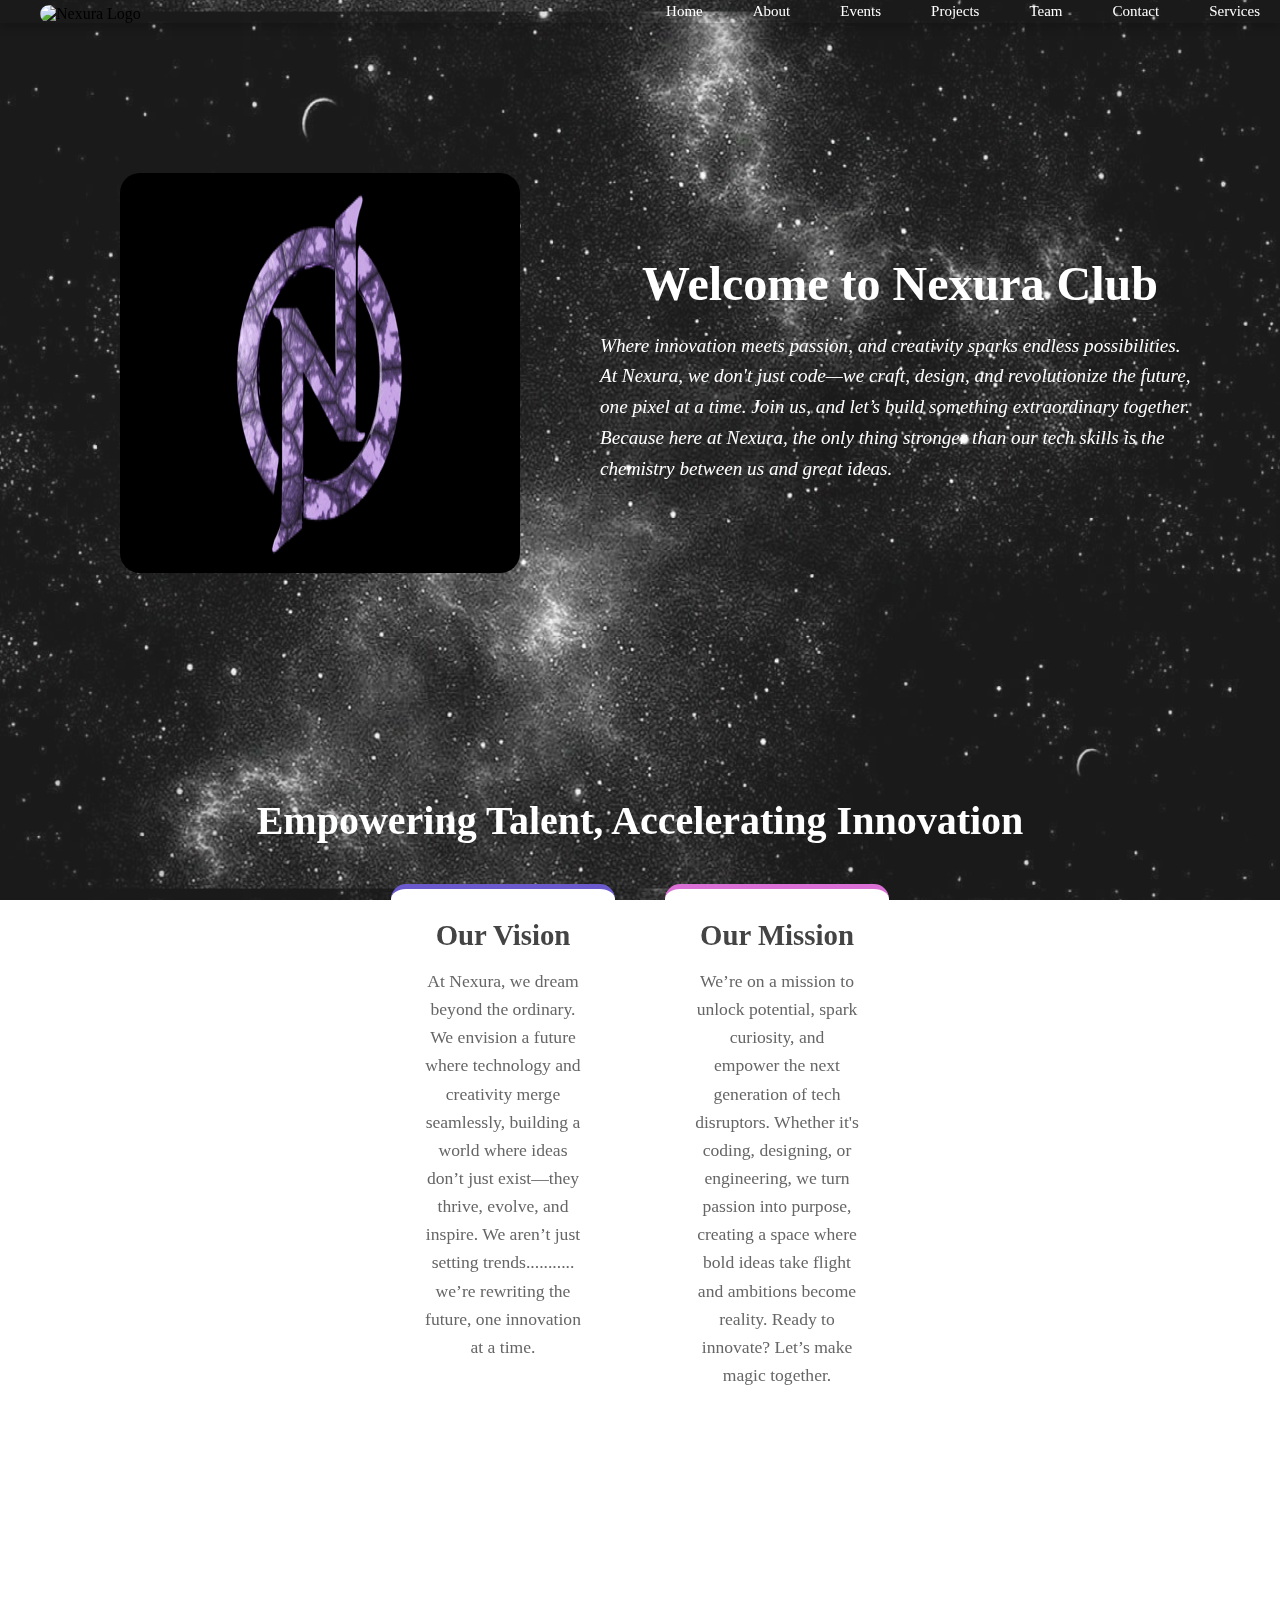
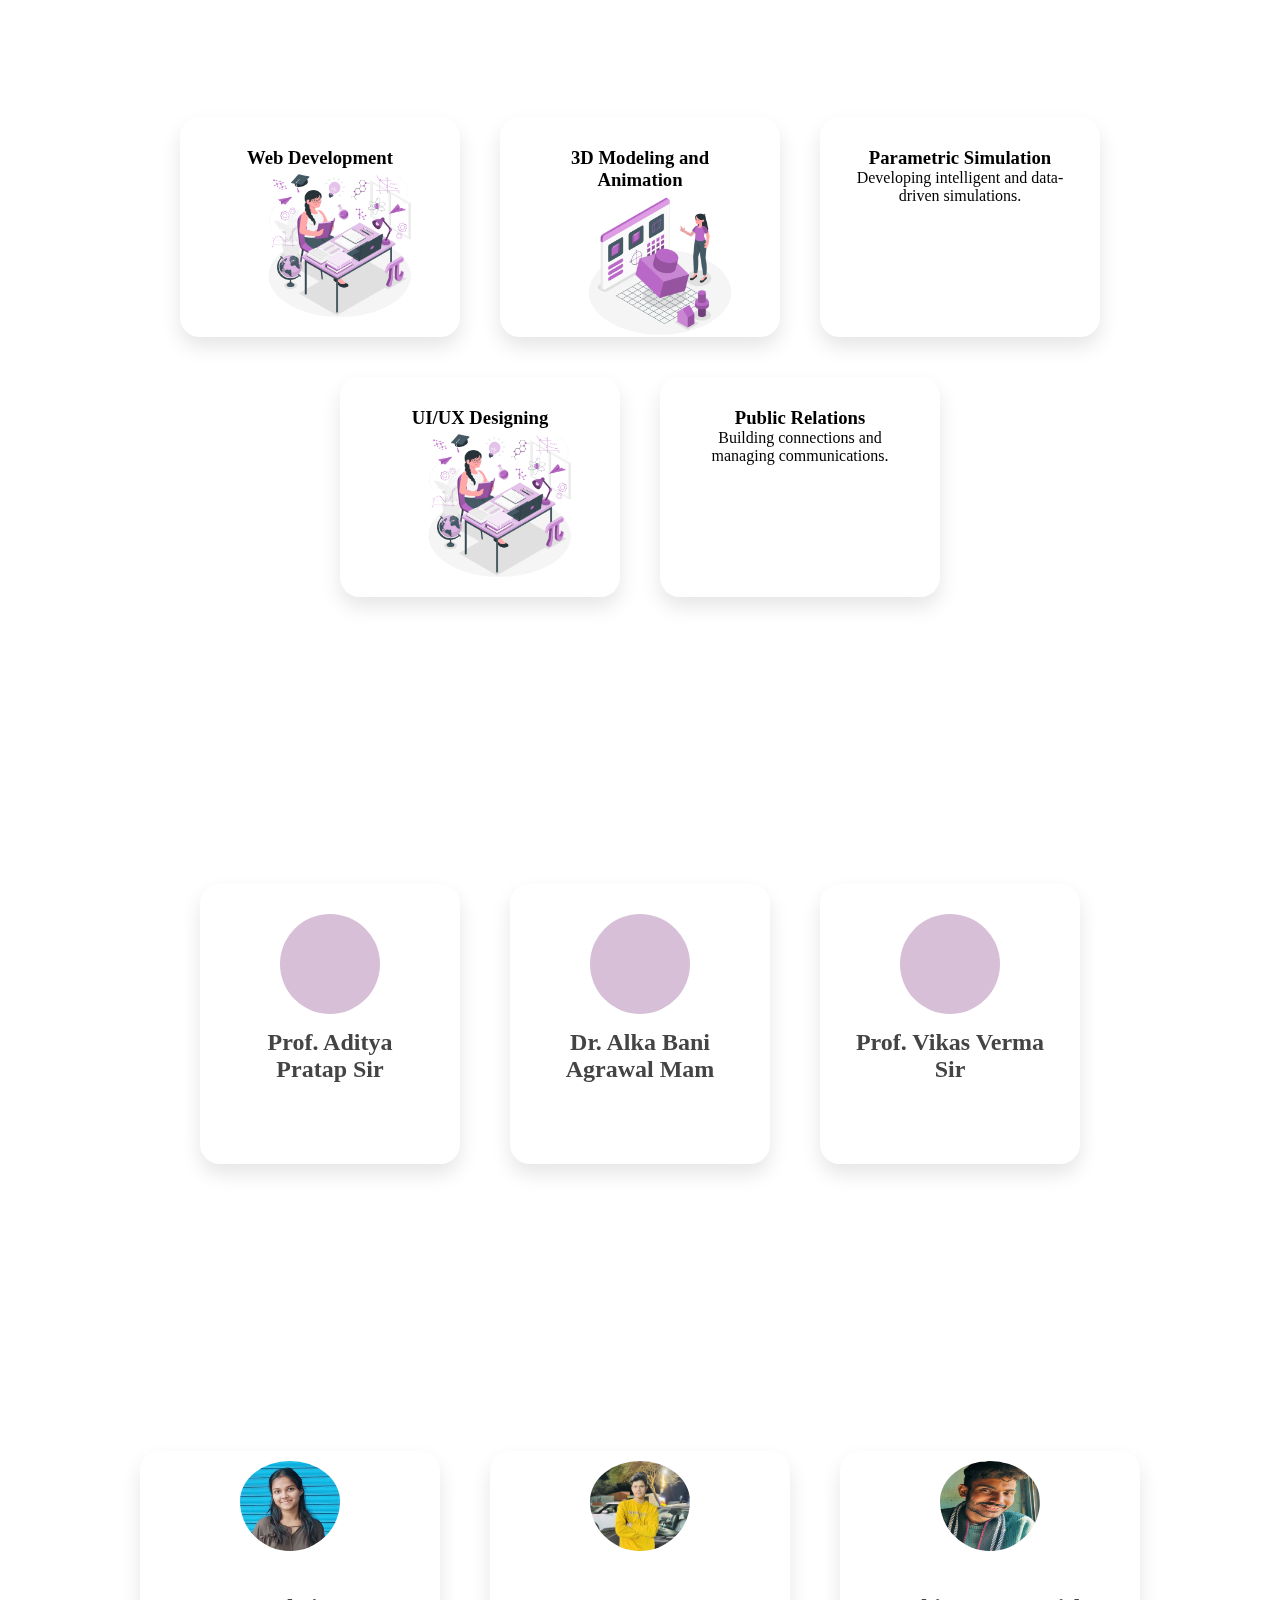
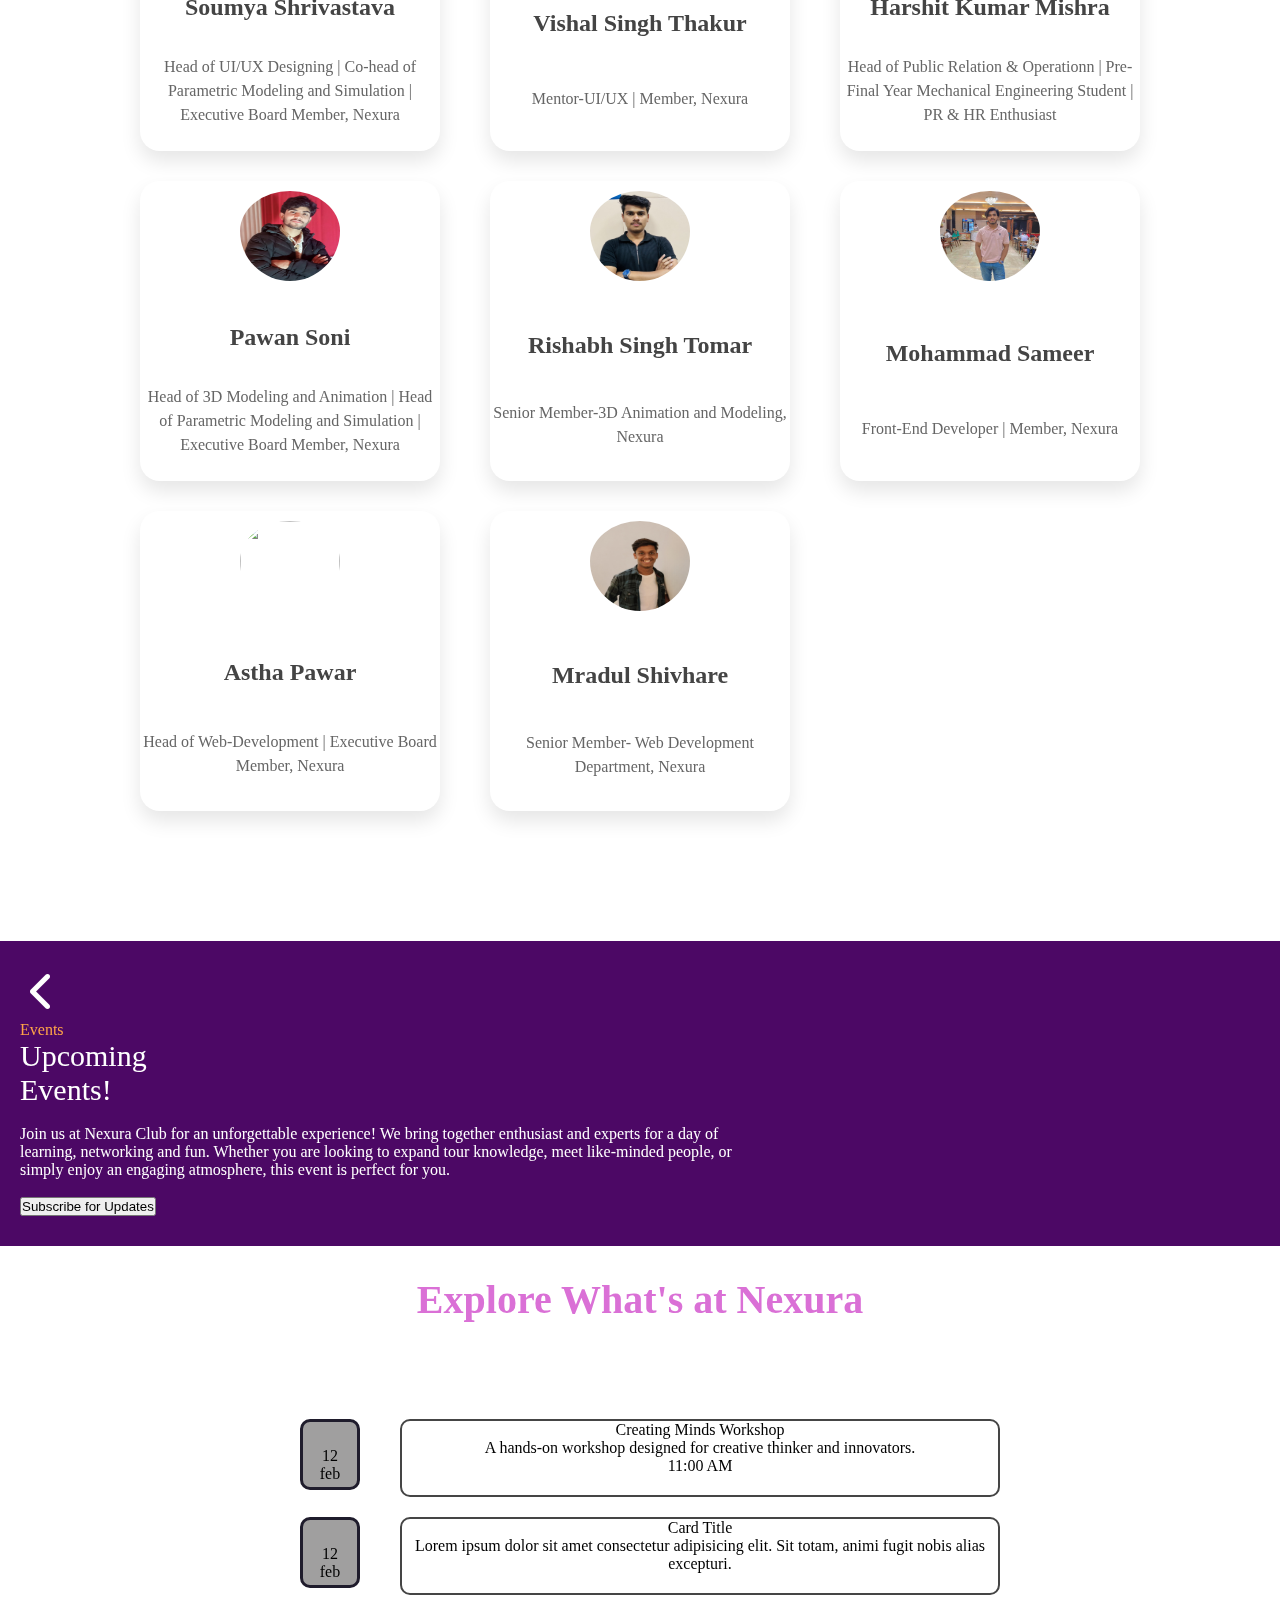
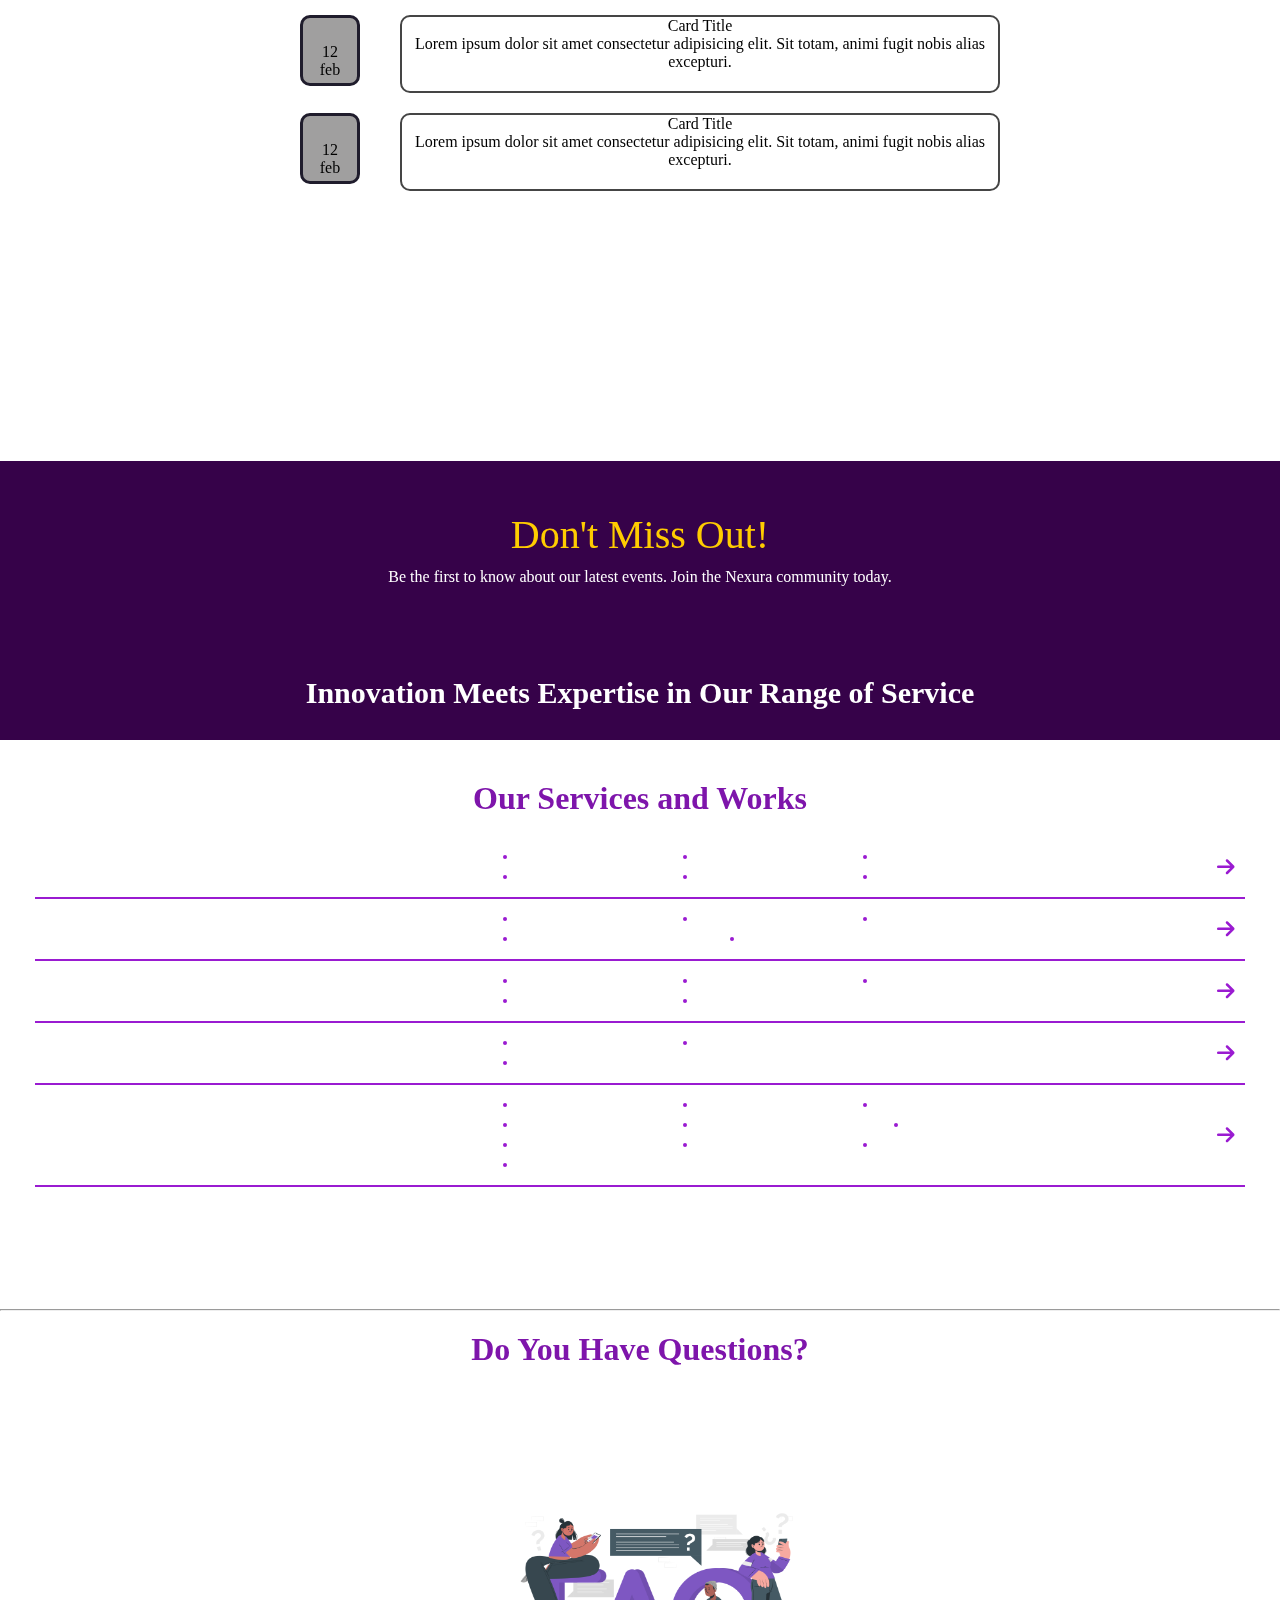
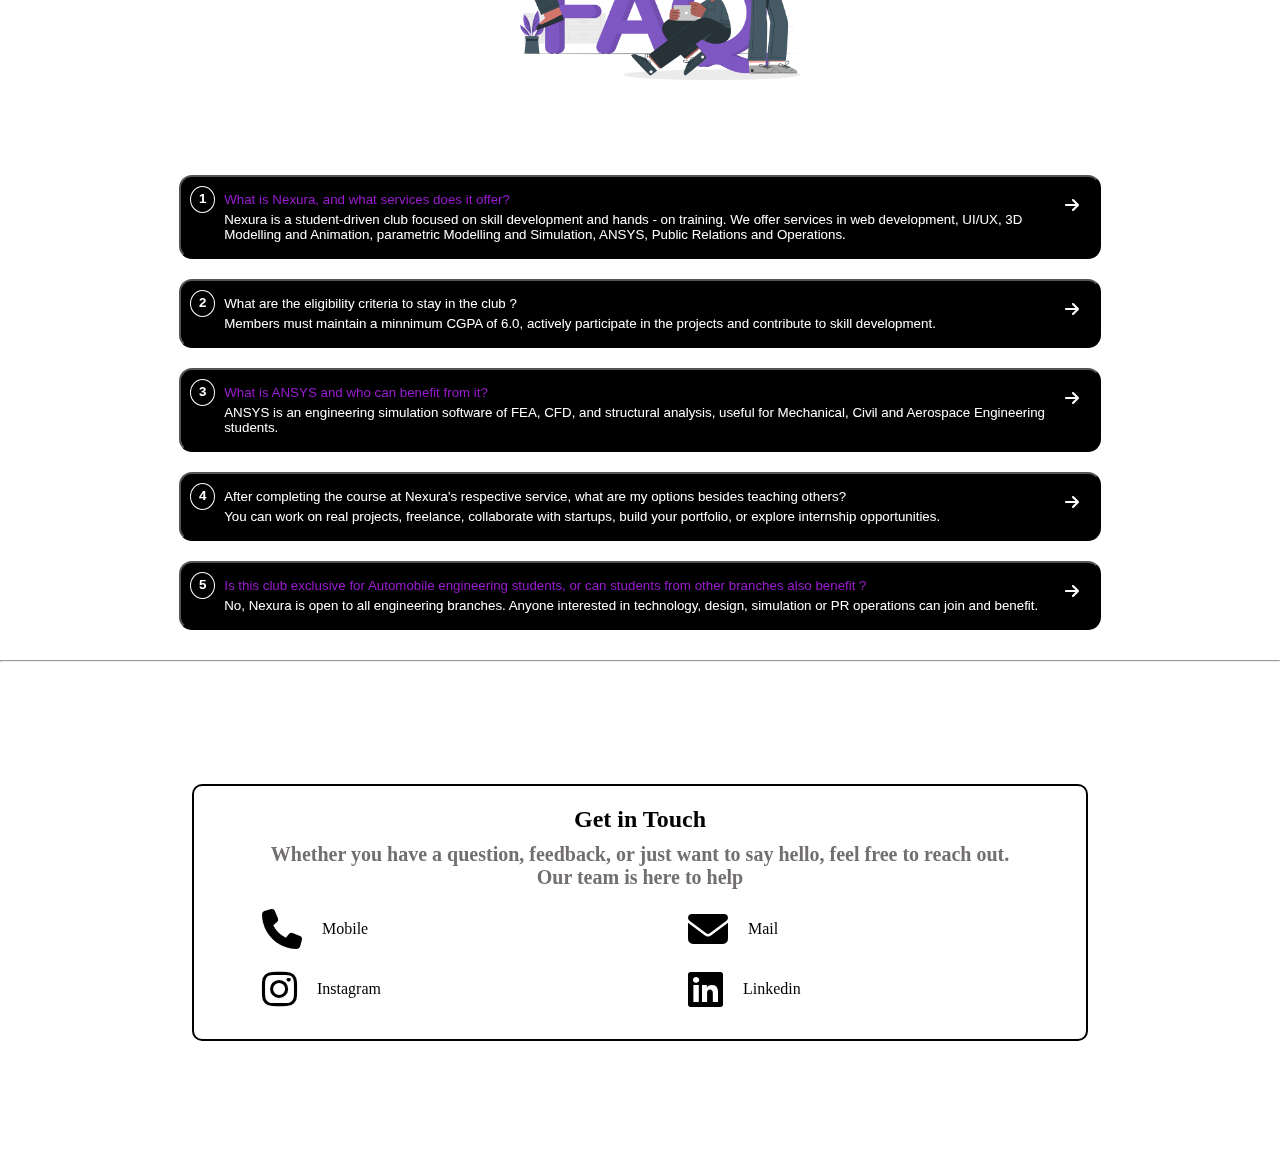
==== index.html @ dec080f7 "upload" ====
<!DOCTYPE html>
<html lang="en">
<head>
    <meta charset="UTF-8">
    <meta name="viewport" content="width=device-width, initial-scale=1.0">
    <title>Nexura</title>
    <link rel="stylesheet" href="style.css">
    <link rel="stylesheet" href="https://cdnjs.cloudflare.com/ajax/libs/font-awesome/6.7.2/css/all.min.css" integrity="sha512-Evv84Mr4kqVGRNSgIGL/F/aIDqQb7xQ2vcrdIwxfjThSH8CSR7PBEakCr51Ck+w+/U6swU2Im1vVX0SVk9ABhg==" crossorigin="anonymous" referrerpolicy="no-referrer" />
</head>
<body   class="body">
    <div class="fixedBG"  style="background-image: url(./assets/png/BG.png); z-index: -5; margin: 0; padding: 0;position: fixed; min-width: 100vw;min-height: 100vh; background-size: contain ; background-position: center ;"  >
        <div class="transperent" style="z-index: -1; background-color: #fff; opacity: 0; width: 100vw;height: 100vh; position:fixed; top: 0; "></div>
    </div>
    <!-- Navigation Bar -->
    <nav class="NavigationBar">
        <div class="navLogo">
            <img src="./assets/png/LOGO NEXURA.png" alt="Nexura Logo">
        </div>
        <div class="navKiLinks">
            <a href="index.html" class="navContent">Home</a>
            <a href="about.html" class="navContent">About</a>
            <a href="#events" class="navContent">Events</a>
            <a href="#projects" class="navContent">Projects</a>
            <a href="team.html" class="navContent">Team</a>
            <a href="#contact" class="navContent">Contact</a>
            <a href="#services" class="navContent">Services</a>
        </div>
    </nav>

    <section class="main">
        <div class="MainkaLogo">
            <img src="./assets/gif/uiux.gif">
        </div>
        <div class="main-text">
            <h1>Welcome to Nexura Club</h1>
            <p>
                Where innovation meets passion, and creativity sparks endless possibilities.  
                At Nexura, we don't just code—we craft, design, and revolutionize the future,  
                one pixel at a time. Join us, and let’s build something extraordinary together.  
                Because here at Nexura, the only thing stronger than our tech skills  
                is the chemistry between us and great ideas.                                       
            </p>
        </div>
    </section>
    <section class="empower">
        <h2>Empowering Talent, Accelerating Innovation</h2>
        
        <div class="empowerKiCheejen">
            <!-- Our Vision Card -->
            <div class="empoweredcard vision">
                <h3>Our Vision</h3>
                <p>
                    At Nexura, we dream beyond the ordinary. We envision a future  
                    where technology and creativity merge seamlessly, building a  
                    world where ideas don’t just exist—they thrive, evolve, and  
                    inspire. We aren’t just setting trends........... we’re rewriting the  
                    future, one innovation at a time. 
                </p>
            </div>
    
            <!-- Our Mission Card -->
            <div class="empoweredcard mission">
                <h3>Our Mission</h3>
                <p>
                    We’re on a mission to unlock potential, spark curiosity, and  
                    empower the next generation of tech disruptors. Whether it's  
                    coding, designing, or engineering, we turn passion into purpose,  
                    creating a space where bold ideas take flight and ambitions  
                    become reality. Ready to innovate? Let’s make magic together. 
                </p>
            </div>
        </div>
    </section>

    <section class="domainSec">
       <div class="domain-heading">Our Domains</div>
    
        <div class="domain">
            <!-- Top Row -->
            <div class="domain-top">
                <div class="Departments">
                    <h3>Web Development</h3>
                    <img src="./assets/png/web amico.png" class="amico">
                </div>
                <div class="Departments">
                    <h3>3D Modeling and Animation</h3>
                    <img src="./assets/png/3D amico.png" class="amico">
                </div>
                <div class="Departments">
                    <h3>Parametric Simulation</h3>
                    <p>Developing intelligent and data-driven simulations.</p>
                </div>
            </div>
    
            <!-- Bottom Row (Centered Cards) -->
            <div class="domain-bottom">
                <div class="Departments">
                    <h3>UI/UX Designing</h3>
                    <img src="./assets/png/web amico.png" class="amico">
                </div>
                <div class="Departments">
                    <h3>Public Relations</h3>
                    <p>Building connections and managing communications.</p>
                </div>
            </div>
        </div>
    </section>
    
    
    <section class="faculties">
        <h2>Faculty Coordinators</h2>
        
        <div class="faculty">
            <!-- Coordinator 1 -->
            <div class="facultyWaleBoxes">
                <div class="faculty-image"></div>
                <h3>Prof. Aditya Pratap Sir</h3>
                <p></p>
            </div>
    
            <!-- Coordinator 2 -->
            <div class="facultyWaleBoxes">
                <div class="faculty-image"></div>
                <h3>Dr. Alka Bani Agrawal Mam</h3>
                <p></p>
            </div>
    
            <!-- Coordinator 3 -->
            <div class="facultyWaleBoxes">
                <div class="faculty-image"></div>
                <h3>Prof. Vikas Verma Sir</h3>
                <p></p>
            </div>
        </div>
    </section>
    <section class="founding-members">
        <div class="member-heading"><h2>Founding Members</h2></div>
    <div class="members">
        <div class="top-members">
        <!-- member 1 -->
        <div class="memberBox">
            <div class="member-image">
                <img src="./assets/jpg/Soumya Ma'am.jpg">
            </div>
            <h3>Soumya Shrivastava</h3>
            <p>Head of UI/UX Designing | Co-head of Parametric Modeling and Simulation | Executive Board Member, Nexura </p>
        </div>

        <!-- member 2 -->
        <div class="memberBox">
            <div class="member-image">
                <img src="./assets/jpg/Pawan Sir.jpg">
            </div>
            <h3>Pawan Soni</h3>
            <p>Head of 3D Modeling and Animation | Head of Parametric Modeling and Simulation | Executive Board Member, Nexura</p>
        </div>

        <!-- member 3 -->
        <div class="memberBox">
            <div class="member-image">
                <img src="./assets/jpg/Astha Ma'am.jpg">
            </div>
            <h3>Astha Pawar</h3>
            <p>Head of Web-Development | Executive Board Member, Nexura</p>
        </div>
        </div>
        <div class="mid-members">
        <!-- member 4 -->
        <div class="memberBox">
            <div class="member-image">
                <img src="./assets/jpg/Vishal.jpg">
            </div>
            <h3>Vishal Singh Thakur</h3>
            <p>Mentor-UI/UX | Member, Nexura</p>
        </div>
        <!-- member 5 -->
        <div class="memberBox">
            <div class="member-image">
                <img src="./assets/png/Rishabh.png">
            </div>
            <h3>Rishabh Singh Tomar</h3>
            <p>Senior Member-3D Animation and Modeling, Nexura</p>
        </div>
        <!-- member 6 -->
        <div class="memberBox">
            <div class="member-image">
                <img src="./assets/jpg/Mradul.jpg">
            </div>
            <h3>Mradul Shivhare</h3>
            <p>Senior Member- Web Development Department, Nexura</p>
        </div>
        </div>
        <div class="bottom-members">
        <!-- member 7 -->
        <div class="memberBox">
            <div class="member-image">
                <img src="./assets/jpg/Harshit Sir.jpg">
            </div>
            <h3>Harshit Kumar Mishra</h3>
            <p>Head of Public Relation & Operationn | Pre-Final Year Mechanical Engineering Student | PR & HR Enthusiast</p>
        </div>
        <!-- member 8 -->
        <div class="memberBox">
            <div class="member-image">
                <img src="./assets/jpg/Sameer.jpg">
            </div>
            <h3>Mohammad Sameer</h3>
            <p>Front-End Developer | Member, Nexura</p>
        </div>
        </div>
    </div>
    </section>
    <section class="up-events">
    <div class="up-events-div">
        <i class="fa-solid fa-chevron-left" style="color: white;"></i>
        <div class="events">Events</div>
        <div class="upcoming-events">Upcoming Events!</div><br>
        <div class="up-ev-txt">Join us at Nexura Club for an unforgettable experience! We bring together enthusiast and experts for a day of learning, networking and fun. Whether you are looking to expand tour knowledge, meet like-minded people, or simply enjoy an engaging atmosphere, this event is perfect for you.</div><br>
        <button class="subscribe">Subscribe for Updates</button>
    </div>
    </section>
    <section class="explore">
        <div class="heading">Explore What's at Nexura</div>
        <div class="explore-text">Stay updated with our latest events and connect with a community of innovator, creators, and leaders.
        </div><br>
        <div class="date">12 feb</div>
        <div class="card" style="width: 18rem;">
            <div class="card-body">
                
                <div class="card-title">Creating Minds Workshop</div>
                <p class="card-text">A hands-on workshop designed for creative thinker and innovators.
                    <p>11:00 AM</p>
                </p>
            </div>
        </div>
        <div class="date">12 feb</div>
        <div class="card" style="width: 18rem;">
            <div class="card-body">
                
                <div class="card-title">Card Title</div>
                <p class="card-text">Lorem ipsum dolor sit amet consectetur adipisicing elit. Sit totam, animi fugit nobis alias excepturi.</p>
            </div>
        </div>
        <div class="date">12 feb</div>
        <div class="card" style="width: 18rem;">
            <div class="card-body">
                
                <div class="card-title">Card Title</div>
                <p class="card-text">Lorem ipsum dolor sit amet consectetur adipisicing elit. Sit totam, animi fugit nobis alias excepturi.</p>
            </div>
        </div>
        <div class="date">12 feb</div>
        <div class="card" style="width: 18rem;">
            <div class="card-body">
                
                <div class="card-title">Card Title</div>
                <p class="card-text">Lorem ipsum dolor sit amet consectetur adipisicing elit. Sit totam, animi fugit nobis alias excepturi.</p>
            </div>
        </div>
    </section>
    <section class="dontMiss">
        <div class="dontMiss-div">
            <div class="dontMiss-title">Don't Miss Out!</div>
            <div class="dontMiss-text">Be the first to know about our latest events. Join the Nexura community today.</div>
            <div class="bottom-text">Innovation Meets Expertise in Our Range of Service</div>
        </div>
    </section>

    <div class="service">
        <h1>Our Services and Works</h1>
    
        <div class="block" id="ui">
            <div class="dept"><h2>UI/UX Design</h2></div>
            <div class="list">
                <li>User-Centric Design</li>
                <li>Wireframing & Prototyping</li>
                <li>Visual & Interactive Design</li>
                <li>Website design</li>
                <li>Mobile & Web UI/UX</li>
                <li>Usability Testing & Optimization</li>
            </div>
            <i class="fa-solid fa-arrow-right arrow" ></i>
        </div>
    
        <hr class="col">
    
        <div class="block" id="web">
            <div class="dept"><h2>Web Development</h2></div>
            <div class="list">
                <li>Full-Stack Development</li>
                <li>Custom Web Applications</li>
                <li>E-Commerce & CMS Solutions</li>
                <li>API Integration & Backened Solutions</li>
                <li>Responsive & Mobile-Optimized Websites</li>
            </div>
            <i class="fa-solid fa-arrow-right arrow" ></i>
        </div>
    
        <hr class="col">
    
        <div class="block" id="3D">
            <div class="dept"><h2>3D Modelling And Animation</h2></div>
            <div class="list">
                <li>High-Quality 3D Models</li>
                <li>Photorealistic Rendering</li>
                <li>Dynamic Animation & VFX</li>
                <li>Product Visualization</li>
                <li>Motion Graphic & Explainar Videos</li>
    
            </div>
            <i class="fa-solid fa-arrow-right arrow" ></i>
        </div>
    
        <hr class="col">
    
        <div class="block" id="para">
            <div class="dept"><h2>Parametric Modelling and Simulation</h2></div>
            <div class="list">
                <li>Advanced CAD Modelling</li>
                <li>Finite Element Analysis (FEA)</li>
                <li>Engineering Simulations (Stress, Thermal, Motion)</li>
                
            </div>
            <i class="fa-solid fa-arrow-right arrow" ></i>
        </div>
    
        <hr class="col">
    
        <div class="block" id="public">
            <div class="dept"><h2 class="h2">Public Relations and Operations</h2></div>
            <div class="list">
                <li>Strategic Communication</li>
                <li>Content & Digital Marketing</li>
                <li>Brand Reputation Management</li>
                <li>Social Media Management</li>
                <li>Public Relations & Media Outreach</li>
                <li>Event Planning & Coordination</li>
                <li>Business Process Automation</li>
                <li>Client Engagement Strategies</li>
                <li>Performance Analytics & Reporting</li>
                <li>Operational Efficiency & Workflow Optimization</li>
            </div>
            <i class="fa-solid fa-arrow-right arrow" ></i>
        </div>
    
        <hr class="col">
    
        <div class="question" style="color: white;">
            <p>Got questions? Reach out us at<b> nexurargpv@gmail.com </b>or call:</p>
            <p><b>Pawan Soni</b> - 7477098233</p>
            <p><b>Astha Pawar</b> - 8305566978</p>
            <p><b>Soumya Shrivastava</b> - 9630012262</p>
        </div>
    
        
        
        </div>
    
        <hr>
    
        <div class="faq">
            <h1>Do You Have Questions?</h1>
            <h2 style="color: white;">We have answers (well, most of the times!)</h2>
            <img height="380" src="./assets/png/faq.png">
            <div id="faq" >
                <button class="btnn">
                    <div class="btn">
                    
                    <div class="icon">
                    <p class="q">What is Nexura, and what services does it offer?</p>  
                    <div class="card-hidden">Nexura is a student-driven club focused on skill development and hands - on training. We offer services in web development, UI/UX, 3D Modelling and Animation, parametric Modelling and Simulation, ANSYS, Public Relations and Operations. </div>
                    </div>
                   
                    <i class="fa-solid fa-arrow-right show" ></i>
                    </div>
                      
                </button>
    
                <button class="btnn">
                    <div class="btn">
                    <div class="icon">
                    <p class="q">What are the eligibility criteria to stay in the club ?</p>  
                    <div class="card-hidden"> Members must maintain a minnimum CGPA of 6.0, actively participate in the projects and contribute to skill development. </div>
                    </div>
    
                    <i class="fa-solid fa-arrow-right show" ></i>
                    </div>
                </button>
    
                <button class="btnn">
                    <div class="btn">
                    <div class="icon">
                    <p class="q">What is ANSYS and who can benefit from it? </p>  
                    <div class="card-hidden">ANSYS is an engineering simulation software of FEA, CFD, and structural analysis, useful for Mechanical, Civil and Aerospace Engineering students.  </div>
                    </div>
    
                    <i class="fa-solid fa-arrow-right show" ></i>
                    </div>
                </button>
    
                <button class="btnn">
                    <div class="btn">
                    <div class="icon">
                    <p class="q">After completing the course at Nexura's respective service, what are my options besides teaching others?</p>  
                    <div class="card-hidden">You can work on real projects, freelance, collaborate with startups, build your portfolio, or explore internship opportunities.</div>
                    </div>
    
                    <i class="fa-solid fa-arrow-right show" ></i>
                    </div>
                </button>
    
                <button class="btnn">
                    <div class="btn">
                    <div class="icon">
                    <p class="q">Is this club exclusive for Automobile engineering students, or can students from other branches also benefit ?</p>  
                    <div class="card-hidden">No, Nexura is open to all engineering branches. Anyone interested in technology, design, simulation or PR operations can join and benefit. </div>
                    </div>
    
                    <i class="fa-solid fa-arrow-right show" ></i>
                    </div>
                </button>
    
             </div>
            
            
        </div>
    
        <hr>
    
        <div class="contact">
            <div id="contact">
            <h2 id="get">Get in Touch</h2>
            <p class="p">Whether you have a question, feedback, or just want to say hello, feel free to reach out. Our team is here to help  </p>
            
            <div class="arrange">
    
    
                 <div  class="box"><a class="reach" target="_blank" href="tel:+7477098233">
                    <div>
                        <i class="fa-solid fa-phone"></i>
                    </div>
                     <div class="detail">
                    <p>Mobile</p>
                     </div>
                 </a></div>
    
                 <div  class="box"><a class="reach" target="_blank" href="mailto:nexurargpv@gmail.com">
                    <div>
                    <i class="fa-solid fa-envelope"></i>
                    </div>
                     <div class="detail">
                    <p>Mail</p>
                     </div>
                 </a></div>
    
                 <div  class="box"><a class="reach" target="_blank" href="https://www.instagram.com/nexura_rgpv?igsh=bnFta3I5dHVncGdv">
                    <div>
                        <i class="fa-brands fa-instagram"></i>
                    </div>
                     <div class="detail">
                    <p>Instagram</p>
                    
                     </div>
                 </a></div>
    
                 <div class="box"><a class="reach" target="_blank" href="https://www.linkedin.com/company/nexura-rgpv/">
                    <div>
                        <i class="fa-brands fa-linkedin"></i>
                    </div>
                     <div class="detail">
                    <p>Linkedin</p>
                    
                     </div>
                 </a></div>
    
    
    
            </div>
        
           </div>
        </div>
    
</body>
</html>
---- style.css ----
/* Navbar Styling */
.NavigationBar {
    display: flex;
    justify-content: space-between;
    align-items: center;
    box-shadow: 0 4px 10px rgba(0, 0, 0, 0.2);
    padding-right: 20px;
}

/* Logo Styling */
.navLogo img {
    width: 80px; /* Adjust logo size */
    height: auto;
    margin-top: 5px;
    /* mix-blend-mode: lighten; */
}

/* Navigation Links */
.navKiLinks {
    display: flex;
    gap: 50px; /* Proper spacing */
}

.navContent {
    text-decoration: none;
    font-size: 15px;
    color: white;
    transition: color 0.3s ease-in-out;
}

.navContent:hover {
    color: #DA70D6; /* Highlight color on hover */
}
/* Main Section Styling */
.main {
    display: flex;
    align-items: center;
    justify-content: space-between;
    padding: 120px 80px;
}

/* Logo Styling */
.MainkaLogo img {
    width: 400px;
    height: 400px;
    animation: fadeIn 1.5s ease-in-out;
    
}

/* Text Content */
.main-text {
    max-width: 600px;
    text-align: left;
}

.main-text h1 {
    text-align: center;
    font-size: 3rem;
    font-weight: bold;
    color: white;
    animation: slideIn 1.2s ease-in-out;
}

.main-text p {
    font-size: 1.2rem;
    color: white;
    line-height: 1.6;
    font-style: italic;
    animation: fadeIn 2s ease-in-out;
}

/* Animations */
@keyframes fadeIn {
    from { opacity: 0; transform: translateY(20px); }
    to { opacity: 1; transform: translateY(0); }
}

@keyframes slideIn {
    from { opacity: 0; transform: translateX(50px); }
    to { opacity: 1; transform: translateX(0); }
}

/* Empowering Section */
.empower {
    text-align: center;
    padding: 100px 80px;
}

/* Section Heading */
.empower h2 {
    font-size: 2.5rem;
    font-weight: bold;
    color: white;
    margin-bottom: 40px;
    animation: fadeIn 1.5s ease-in-out;
}

/* Flex Container for Cards */
.empowerKiCheejen {
    /* width: 20%; */
    /* height: 25%; */
    display: flex;
    justify-content: center;
    gap: 50px;
}

/* Individual Cards */
.empoweredcard {
    width: 20%;
    height: 25%;
    background: white;
    padding: 30px;
    border-radius: 15px;
    box-shadow: 0 10px 20px white(0, 0, 0, 0.1);
    transition: transform 0.3s ease-in-out, box-shadow 0.3s ease-in-out;
}

/* Vision and Mission Card Styling */
.vision {
    border-top: 5px solid #6A5ACD; /* Soft blue-violet */
}

.mission {
    border-top: 5px solid #DA70D6; /* Orchid pink */
}

/* Hover Effects */
.empoweredcard:hover {
    transform: translateY(-10px);
    box-shadow: 0 15px 30px rgba(0, 0, 0, 0.2);
}

/* Card Titles */
.empoweredcard h3 {
    font-size: 1.8rem;
    color: #444;
    margin-bottom: 15px;
}

/* Card Paragraphs */
.empoweredcard p {
    font-size: 1.1rem;
    color: #666;
    line-height: 1.6;
}

/* Animations */
@keyframes fadeIn {
    from { opacity: 0; transform: translateY(20px); }
    to { opacity: 1; transform: translateY(0); }
}
/* Our Domain Section */
.domainSec {
    text-align: center;
    padding: 100px 80px;
}

/* Domain Container */
.domain {
    display: flex;
    flex-direction: column;
    align-items: center;
}
.domain-heading{
    color: white;
    font-size: 50px;
    margin-bottom: 40px;
    font-weight: bolder;
}

/* Top Row (Three Cards) */
.domain-top {
    display: flex;
    gap: 40px;
}

/* Bottom Row (Two Centered Cards) */
.domain-bottom {
    display: flex;
    justify-content: center;
    gap: 40px;
    margin-top: 40px; /* Increased margin to prevent overlap */
}

/* Individual Domain Card */
.Departments {
    background: white;
    height: 220px; /* Increased Height */
    width: 280px;  /* Decreased Width */
    padding: 30px;
    border-radius: 20px;
    box-shadow: 0 10px 20px rgba(0, 0, 0, 0.1);
    text-align: center;
    transition: transform 0.3s ease-in-out, box-shadow 0.3s ease-in-out;
}
.Departments img{
    width: 150px;
    height: auto;
    margin-top: 0;
}

/* Hover Effect */
.Departments:hover {
    transform: translateY(-10px);
    box-shadow: 0 15px 30px rgba(0, 0, 0, 0.2);
    background: #6A5ACD;
    color: white;
}

/* Responsive Design */
@media (max-width: 768px) {
    .domain-top,
    .domain-bottom {
        flex-direction: column;
        align-items: center;
    }
}
/* Faculty Section */
.faculties {
    text-align: center;
    padding: 100px 80px;
}

/* Section Heading */
.faculties h2 {
    font-size: 2.5rem;
    font-weight: bold;
    color: white;
    margin-bottom: 40px;
    animation: fadeIn 1.5s ease-in-out;
}

/* Faculty Card Container */
.faculty {
    display: flex;
    justify-content: center;
    gap: 50px;
}

/* Individual Faculty Card */
.facultyWaleBoxes {
    background: white;
    width: 260px;
    height: 280px;
    padding: 30px;
    border-radius: 20px; /* Rounded corners */
    box-shadow: 0 10px 20px rgba(0, 0, 0, 0.1);
    text-align: center;
    transition: transform 0.3s ease-in-out, box-shadow 0.3s ease-in-out;
}

/* Faculty Image Placeholder */
.faculty-image {
    width: 100px;
    height: 100px;
    background: #D8BFD8; /* Placeholder Color */
    border-radius: 50%;
    margin: 0 auto 15px;
}

/* Faculty Name */
.facultyWaleBoxes h3 {
    font-size: 1.5rem;
    color: #444;
    margin-bottom: 10px;
}

/* Faculty Description */
.facultyWaleBoxes p {
    font-size: 1rem;
    color: #666;
    line-height: 1.5;
}

/* Hover Effect */
.facultyWaleBoxes:hover {
    transform: translateY(-10px);
    box-shadow: 0 15px 30px rgba(0, 0, 0, 0.2);
    background: #6A5ACD;
    color: white;
}

/* Animations */
@keyframes fadeIn {
    from { opacity: 0; transform: translateY(20px); }
    to { opacity: 1; transform: translateY(0); }
}

/* Responsive Design */
@media (max-width: 768px) {
    .faculty {
        flex-direction: column;
        align-items: center;
    }
}
.members {
    display: flex;
    justify-content: center;
    gap: 50px;
}
/* Faculty Section */
.founding-members {
    text-align: center;
    padding: 100px 80px;
}

/* Section Heading */
.founding-members h2 {
    font-size: 2.5rem;
    font-weight: bold;
    color: white;
    margin-bottom: 40px;
    animation: fadeIn 1.5s ease-in-out;
}
/* Individual member Card */
.memberBox {
    background: white;
    height: 300px;
    width: 300px;
    display: grid;
    margin-bottom: 30px;
    border-radius: 20px; /* Rounded corners */
    box-shadow: 0 10px 20px rgba(0, 0, 0, 0.1);
    text-align: center;
    transition: transform 0.3s ease-in-out, box-shadow 0.3s ease-in-out;
}

.member-image img{
    width: 100px;
    height: 100px;
    border-radius: 50%;
    margin: 0 auto 15px;
    padding-top: 10px;
}
.memberBox h3 {
    font-size: 1.5rem;
    color: #444;
    margin-bottom: 10px;
}

/* member Description */
.memberBox p {
    font-size: 1rem;
    color: #666;
    line-height: 1.5;
}

/* Hover Effect */
.memberBox:hover {
    transform: translateY(-10px);
    box-shadow: 0 15px 30px rgba(0, 0, 0, 0.2);
    background: #6A5ACD;
    color: white;
}

/* Animations */
@keyframes fadeIn {
    from { opacity: 0; transform: translateY(20px); }
    to { opacity: 1; transform: translateY(0); }
}

/* Responsive Design */
@media (max-width: 768px) {
    .members {
        flex-direction: column;
        align-items: center;
    }
}
.up-events{
    background-color: #4c0865;
    padding: 20px 20px 30px 20px;
}
.up-events-div{
    border-radius: 90%;
}
.events{
    color: rgb(255, 164, 72);
    width: 20px;
}
.upcoming-events{
    color: white;
    font-size: 30px;
    width: 20px;
}
.up-ev-txt{
    color: white;
    width: 60%;
}
.explore{
    text-align: center;
    padding-bottom: 250px;
}
.heading{
    font-size: 40px;
    font-weight: bold;
    color:#DA70D6;
    padding-top: 30px;
}
.explore-text{
    padding-bottom: 60px;
    color: white;
}
.card{
    max-width: 30em;
    flex-direction: row;
}
.date{
    background-color: #a09f9f;
    width: 60px;
    height: 30px;
    float: left;
    padding: 25px 10px 40px 10px;
    border-radius: 10px;
    border-width: 2px solid rgb(69, 68, 68);
    margin-left: 300px;
    border-style: solid;
    border-color: #1f1c2c;
    
    
}
.card-body{
    background-color: white;
    width: 600px;
    border-radius: 10px;
    border-width: 2px;
    border-color: rgb(69, 69, 69);
    border-style: solid;
    margin-left: 400px;
    margin-bottom: 20px;
    padding-bottom: 20px;
}
.dontMiss-div{
    background-color: #360249;
    padding: 50px 10px 30px 10px;
}
.dontMiss-title{
    color: #ffcc00;
    text-align: center;
    font-size: 40px;
}
.dontMiss-text{
    color: white;
    text-align: center;
    padding-top: 10px;
}
.bottom-text{
    color: white;
    font-weight: bold;
    font-size: 30px;
    padding-top: 90px;
    text-align: center;
}
.uiux-title{
    font-weight: bolder;
    font-size: 65px;
    color: white;
    text-align: center;
    width: 80%;
    margin: 120px;
}
.uiux-text{
    width: 80%;
    justify-content: space-around;
    font-size: 30px;
    color: white;
    text-align: justify;
    margin-left: 150px;
}
.ourProject-title{
    margin: 80px 100px 50px 150px;
    width: 80%;
    color: #DA70D6;
    font-size: 150px;
    text-align: center;
    font-weight: bolder;
}
.ourProject-text{
    margin: 70px 50px 50px 180px;
    color: white;
    font-size: 30px;
    width: 70%;
    text-align: center;
}
* {
    margin: 0;
    padding: 0;
    box-sizing: border-box;
}
.team-heading{
    color: white;
    text-align: center;
    font-size: 70px;
    padding-top: 30px;
    padding-bottom: 30px;
    width: 70%;
    margin-left: 170px;
}

.flex-container {
    width: 100%;
    height: auto;
    display: flex;
    flex-direction: row; /* Default value */
    flex-wrap: wrap;
    padding: 20px;
    justify-content: center;
    max-width: 1600px;
    overflow-wrap: break-word;
}

.flexbox {
    width: 400px;
    height: 400px;
    background: linear-gradient(black, grey);
    color: white;
    font-size: 15px;
    border-radius: 20px;
    align-items: flex-end;
    margin: 10px;
    overflow-wrap: break-word;
    align-items:self-end;
}

img{
    width: 320px;
    height: 300px;
    margin-left: 40px;
    margin-top: 30px;
    border-radius: 20px;
}
.team-text1{
    background-color: #d14dcd;
    padding-bottom: 10px;
    font-size: 20px;
    text-align: center;
}
.team-text2{
    background-color: #d14dcd;
    padding-bottom: 10px;
    font-size: 10px;
    text-align: center;
}

.service{
    margin: 20px 35px;
}

h1{
    padding: 20px 0;
    color: #7e15ab;
    text-align: center;
    font-weight: 800;
}
.block{
    padding: 10px 0 ;
    display: flex;
    justify-content: space-between;
}

.col{
   border: 0.5px solid #9a1bd1

}

li::marker{
    color: #9a1bd1;
}

.dept{
    width: 33%;
    color: #7e15ab;
    display: flex;
    align-items: center;

}
.list{
    display: flex;
    flex-wrap: wrap;
    width: 50%;
}
li{
    padding: 5px;
    min-width: 180px;
    font-size: 14px;
    line-height: 10px;
}
.question{
    margin-top: 20px;
    padding-top: 10px;
}

.faq{
    display: flex;
    flex-direction: column;
    align-items: center;
    justify-content: center;
}

#faq{
    display: flex;
    flex-direction: column;
    align-items: center;
    justify-content: center;
    width: 80%;
    outline: #fff 2px solid;
    max-height: fit-content;
    margin: 20px;
}

.btnn{
    width: 90%;
    display: flex;
    border-radius: 13px;
    background-color: black;
    padding: 10px;
    margin: 10px;
}

.card-hidden{
    border-radius: 7px;
    color: white;
    text-align: left;
    padding-top: 5px;
}

.btnn:nth-child(odd) .q {
    color:#9a1bd1;
}



.btnn:nth-child(odd)   .card{
        color: white;
    }
    
  
  
  .btnn:nth-child(even) .q {
    color: white;
  }

  .btnn:nth-child(even)  .card{
        color: #9a1bd1;
    }

  


.q{
    text-align: left;
}

.hidden{
    display: none;
}


.icon{
    margin: 5px;
    width: 100%;
}




.contact{
    height: 500px;
    display: flex;
    flex-direction: column;
    align-items: center;
    justify-content: center;

}

#contact{
    width: 70%;
    padding: 20px;
    border-radius: 10px;
    border: 2px solid black;
    text-align: center;
    background-color: white;
    

}

.p{
    padding: 10px 50px;
    font-weight: 700;
    font-size: 20px;
    color: rgb(115, 111, 111);
}

.arrange{
    display: flex;
    flex-wrap: wrap;
    justify-content: space-around;

}

.reach{
    display: flex;
    text-decoration: none;
    color: inherit;
    text-align: left;
    width: 40%;
}

.detail{
   padding: 10px;
   display: flex;
   align-items: center;
}

.box{
    width: 350px;
}

i{
    font-size: 40px;
    padding: 10px;
}

#get{
    color: black;
    font-weight: 900;
}

.arrow{
    font-size: 20px;
    color: #9a1bd1;
    justify-self: right;
    align-self: center;
}

.show{
    font-size: 16px;
    color: white;
}

.btn::before {
    content: counter(faq-counter); 
    counter-increment: faq-counter; 
    font-weight: bold;
    display: inline-block;
    height: 25px;
    width: 25px;
    border-radius: 50%;
    color: white; 
    text-align: center;
    outline: 1px solid ;
    line-height: 24px;
    margin-right: 5px;
  }
  
  .btn{
    display: flex;
    justify-content: space-between;
    width: 100%;
}

  #faq {
    counter-reset: faq-counter; 
  }
.list{
    color: white;
}
h2{
    color: white;
}
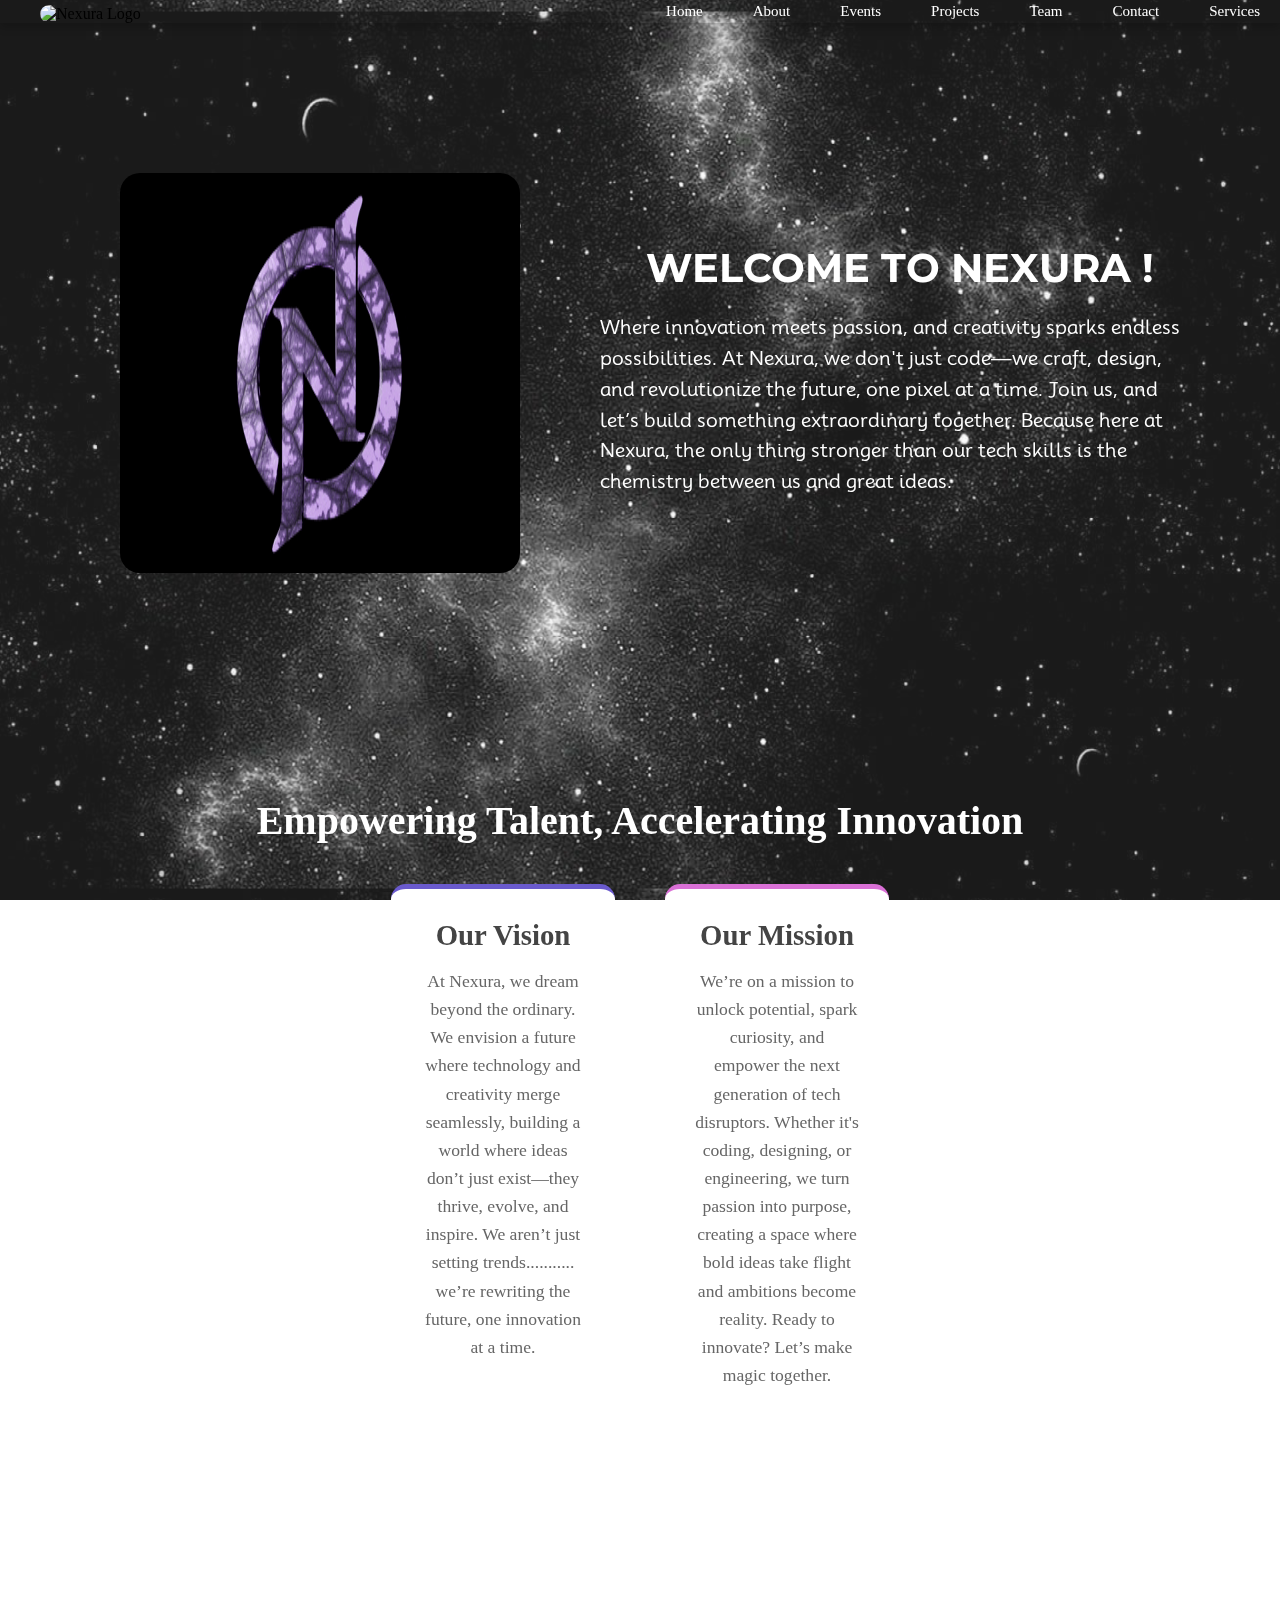
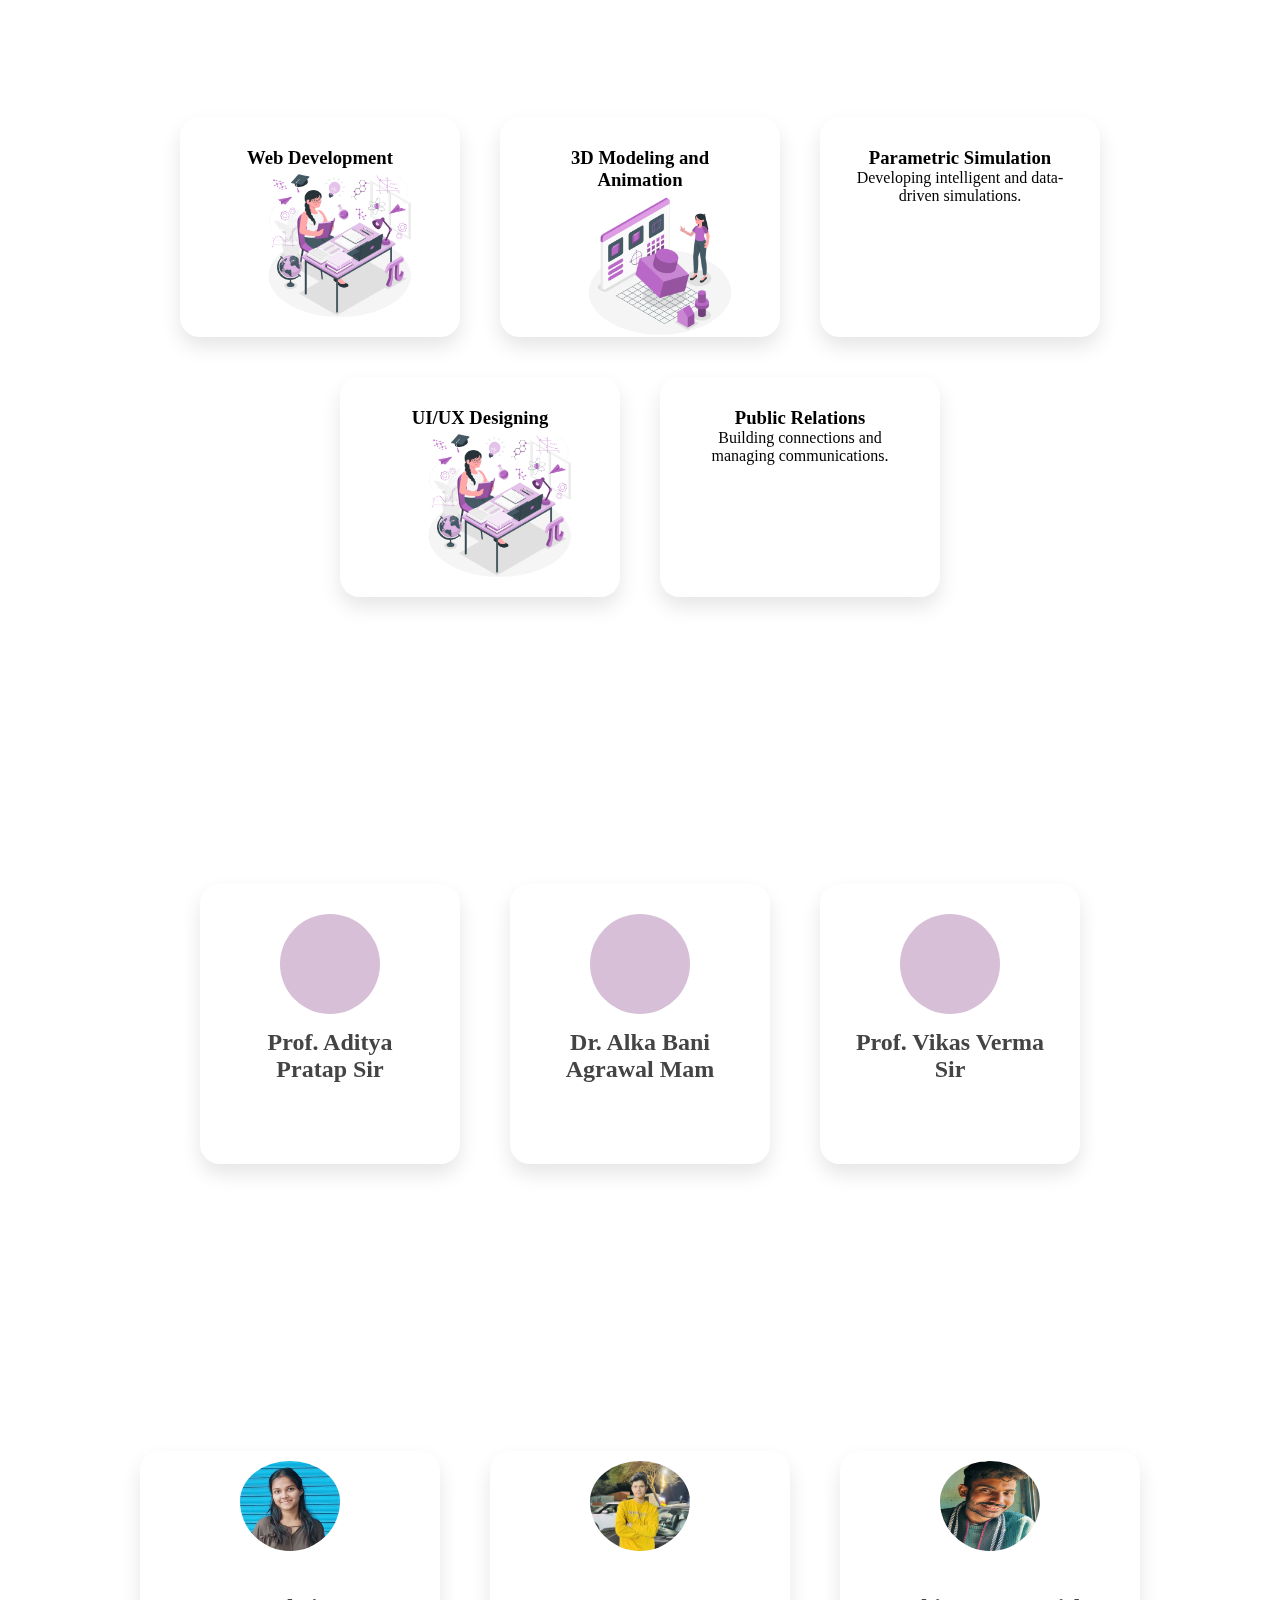
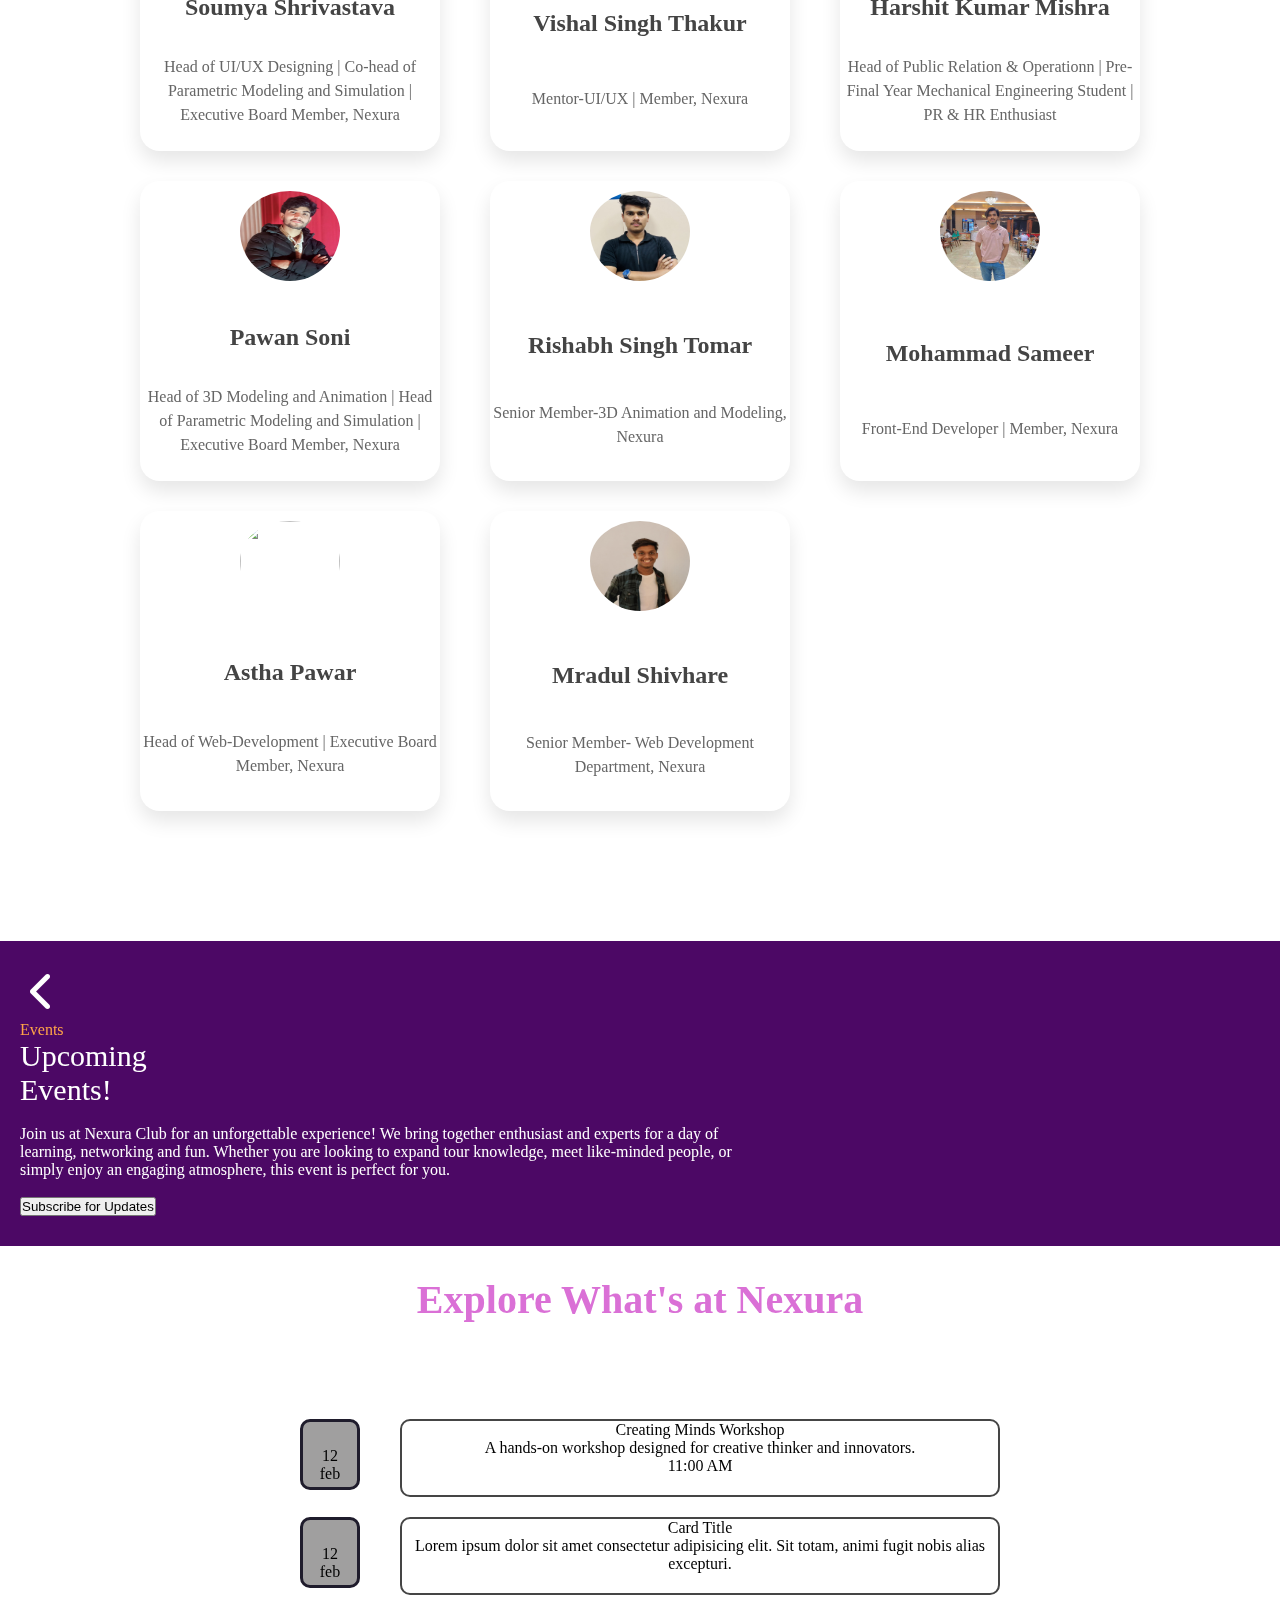
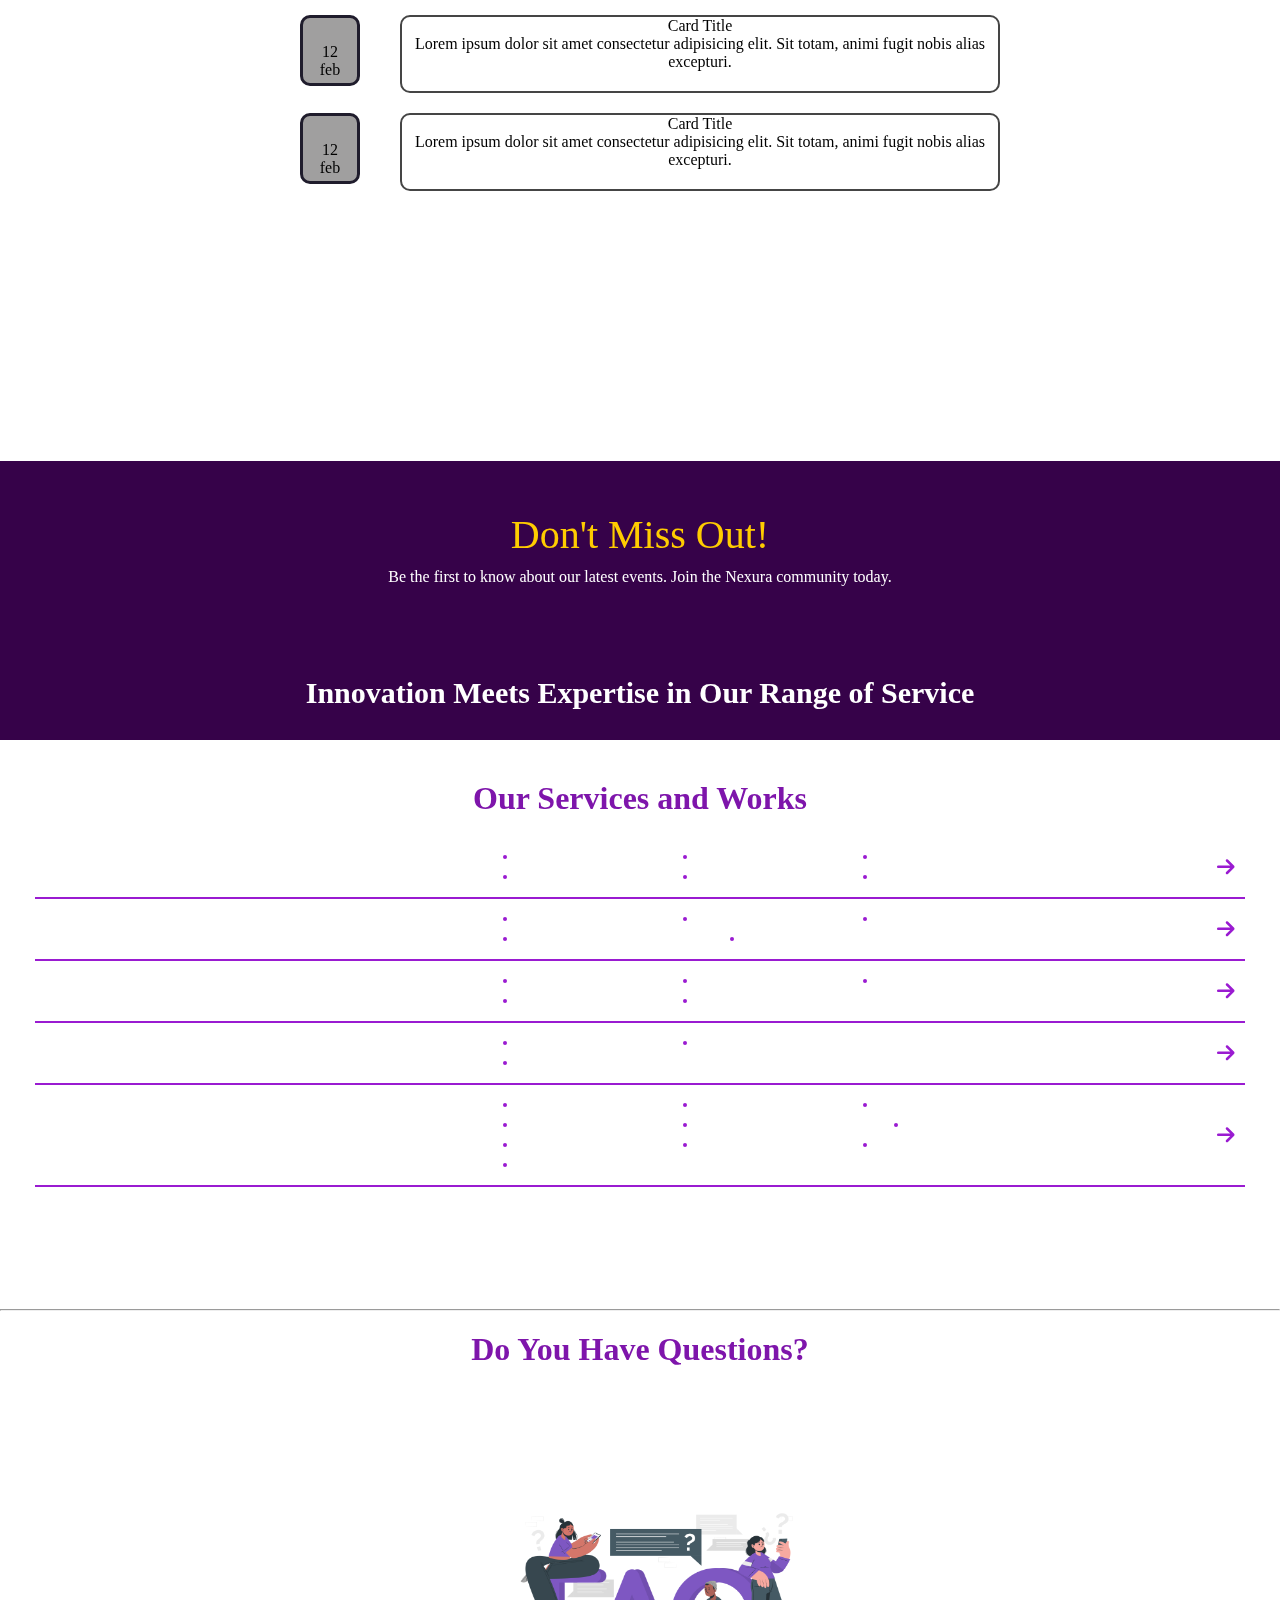
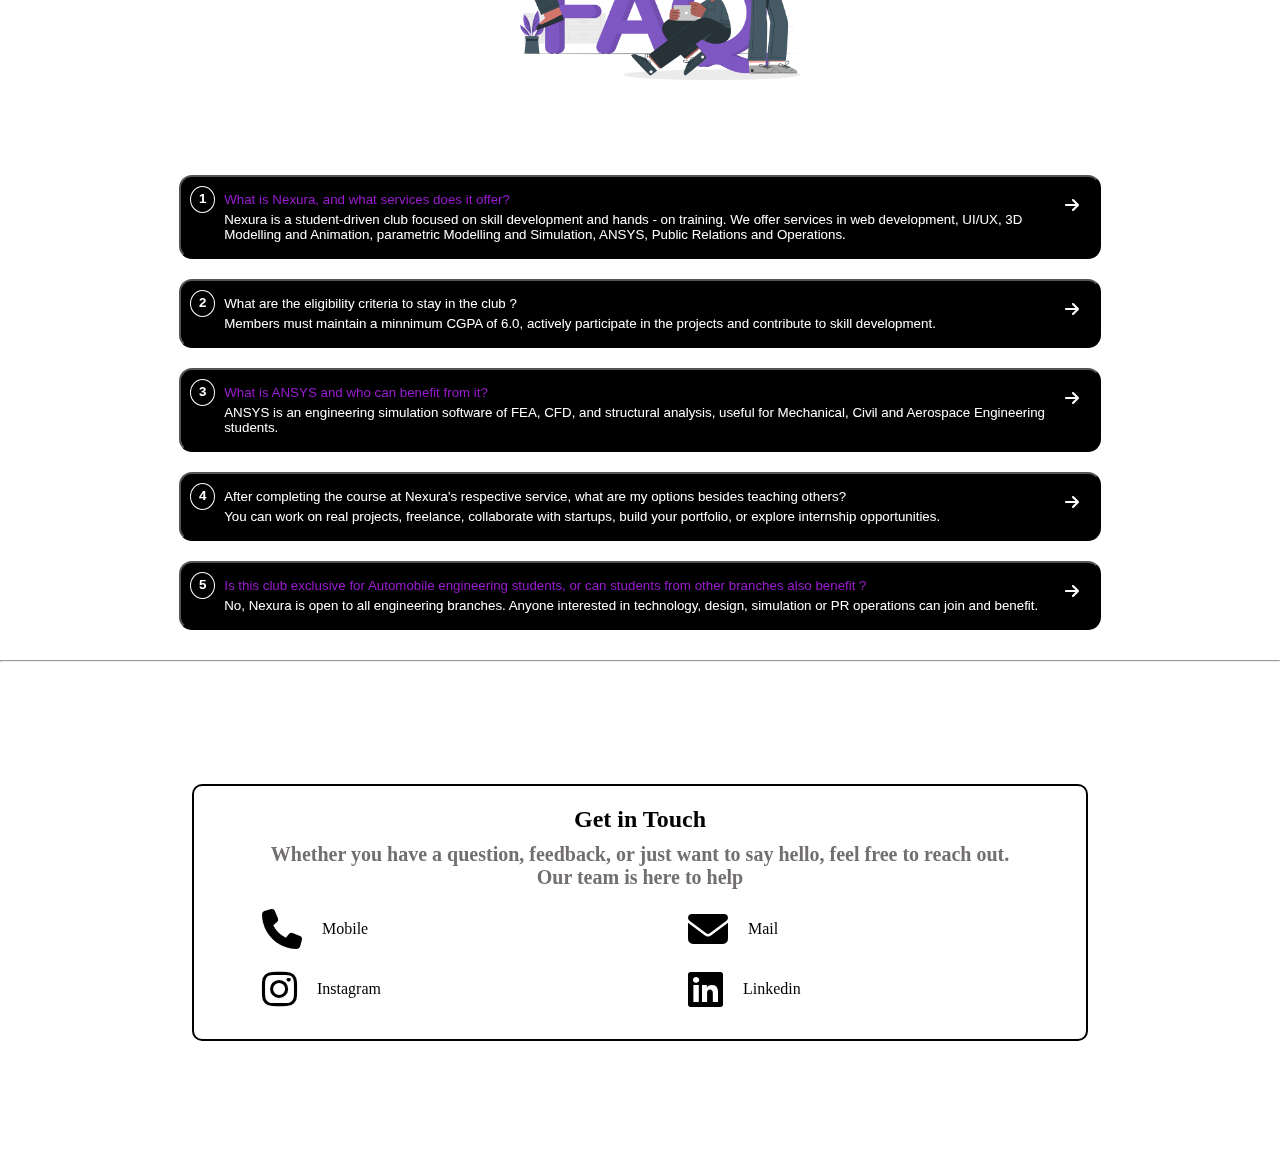
==== commit dd2207a1: "front font changed" ====
--- a/index.html
+++ b/index.html
@@ -4,6 +4,12 @@
     <meta charset="UTF-8">
     <meta name="viewport" content="width=device-width, initial-scale=1.0">
     <title>Nexura</title>
+    <link rel="preconnect" href="https://fonts.googleapis.com">
+<link rel="preconnect" href="https://fonts.gstatic.com" crossorigin>
+<link href="https://fonts.googleapis.com/css2?family=Montserrat:ital,wght@0,100..900;1,100..900&family=Mooli&display=swap" rel="stylesheet">
+    <link rel="preconnect" href="https://fonts.googleapis.com">
+<link rel="preconnect" href="https://fonts.gstatic.com" crossorigin>
+<link href="https://fonts.googleapis.com/css2?family=Mooli&display=swap" rel="stylesheet">
     <link rel="stylesheet" href="style.css">
     <link rel="stylesheet" href="https://cdnjs.cloudflare.com/ajax/libs/font-awesome/6.7.2/css/all.min.css" integrity="sha512-Evv84Mr4kqVGRNSgIGL/F/aIDqQb7xQ2vcrdIwxfjThSH8CSR7PBEakCr51Ck+w+/U6swU2Im1vVX0SVk9ABhg==" crossorigin="anonymous" referrerpolicy="no-referrer" />
 </head>
@@ -32,7 +38,7 @@
             <img src="./assets/gif/uiux.gif">
         </div>
         <div class="main-text">
-            <h1>Welcome to Nexura Club</h1>
+            <h1>WELCOME TO NEXURA !</h1>
             <p>
                 Where innovation meets passion, and creativity sparks endless possibilities.  
                 At Nexura, we don't just code—we craft, design, and revolutionize the future,  
--- a/style.css
+++ b/style.css
@@ -55,18 +55,20 @@
 }
 
 .main-text h1 {
-    text-align: center;
-    font-size: 3rem;
+    font-family: "Montserrat", sans-serif;
+    text-align: center;
+    font-size: 2.5em;
     font-weight: bold;
     color: white;
     animation: slideIn 1.2s ease-in-out;
 }
 
 .main-text p {
+    font-family: "Mooli", sans-serif;
     font-size: 1.2rem;
     color: white;
     line-height: 1.6;
-    font-style: italic;
+    /* font-style: italic; */
     animation: fadeIn 2s ease-in-out;
 }
 
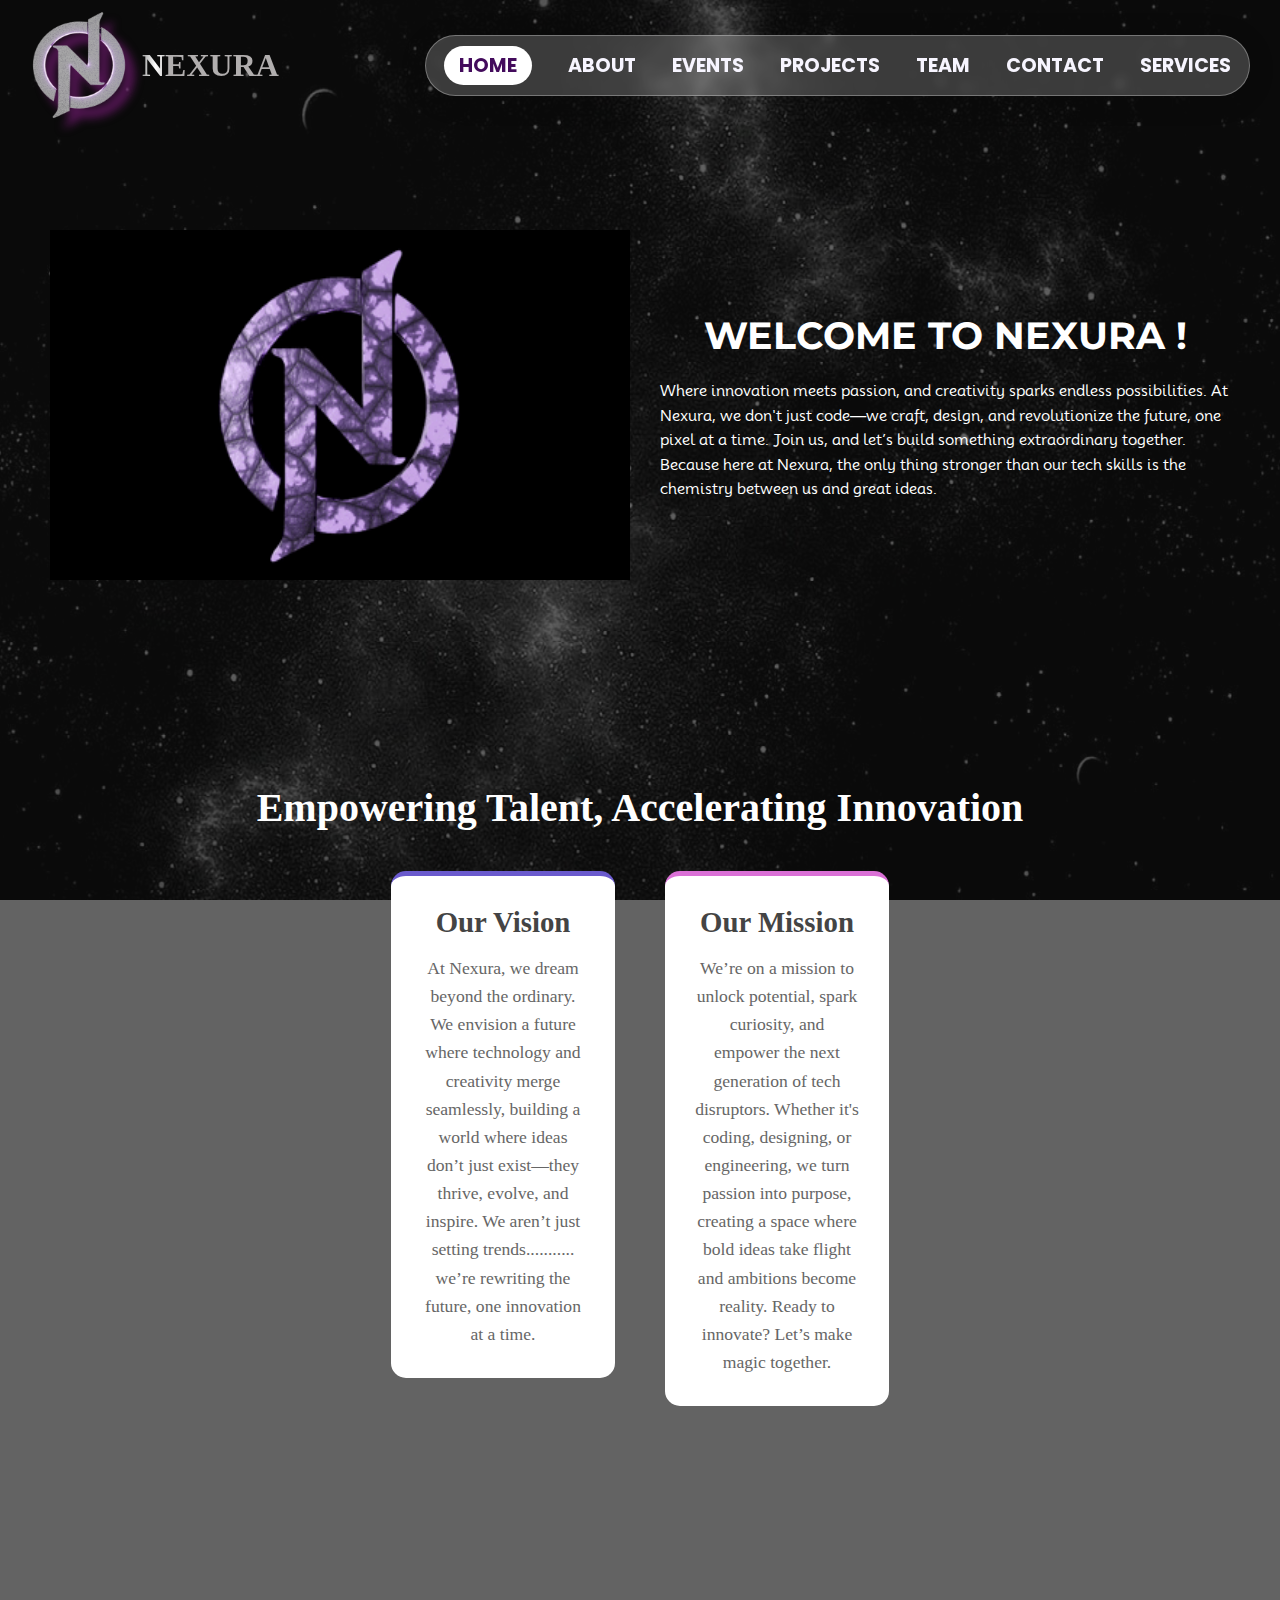
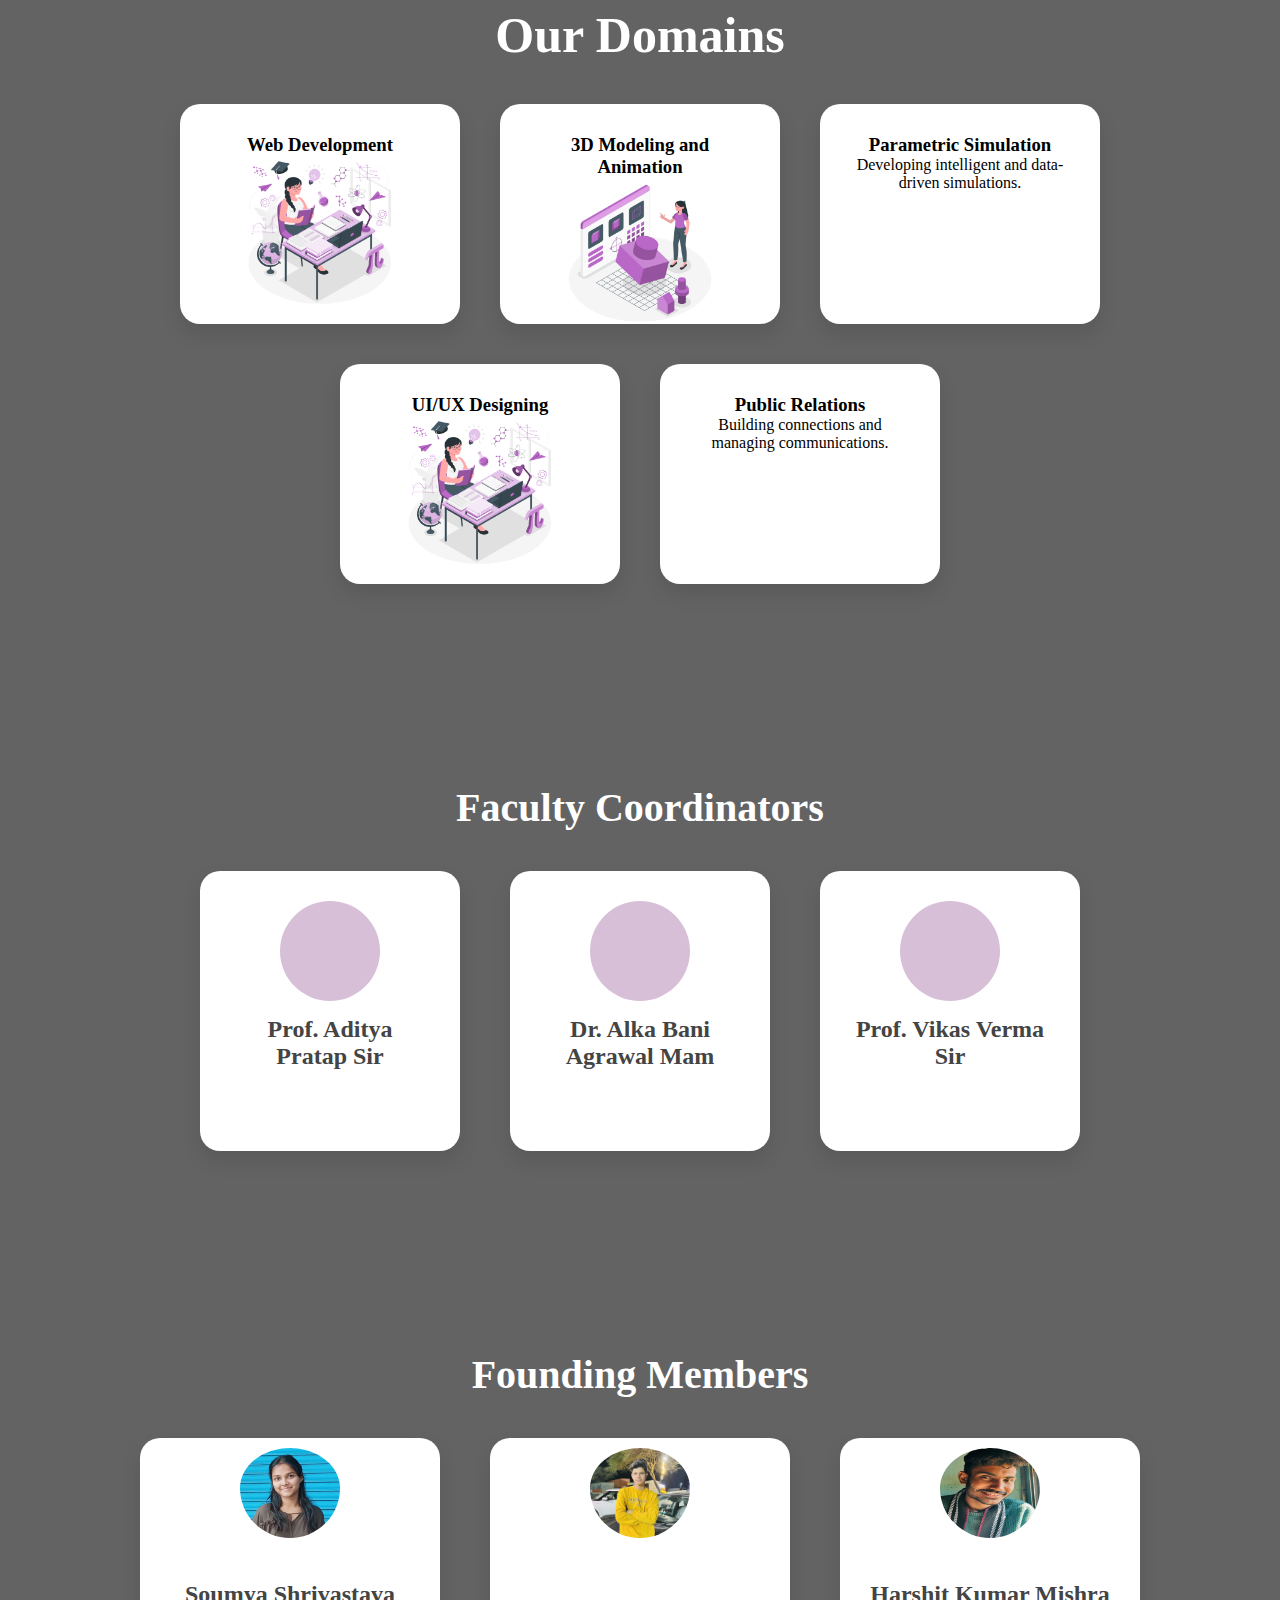
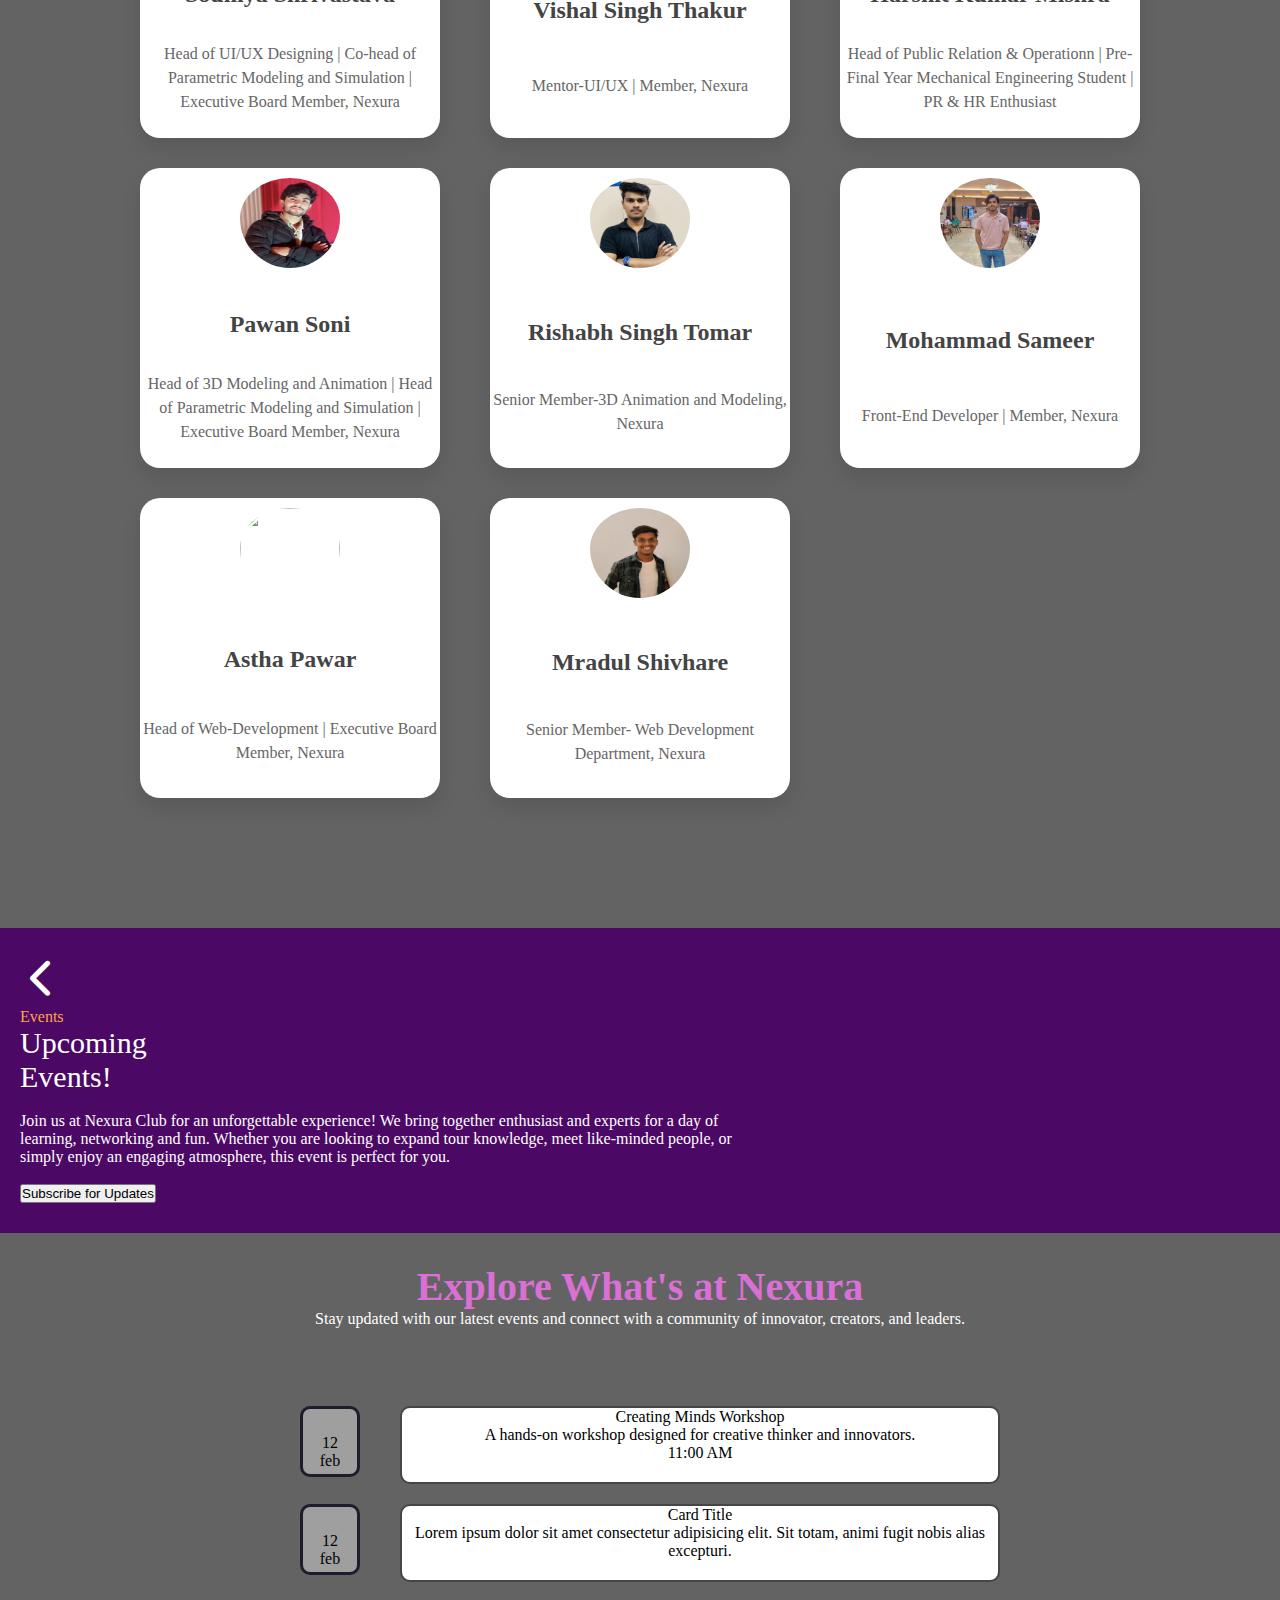
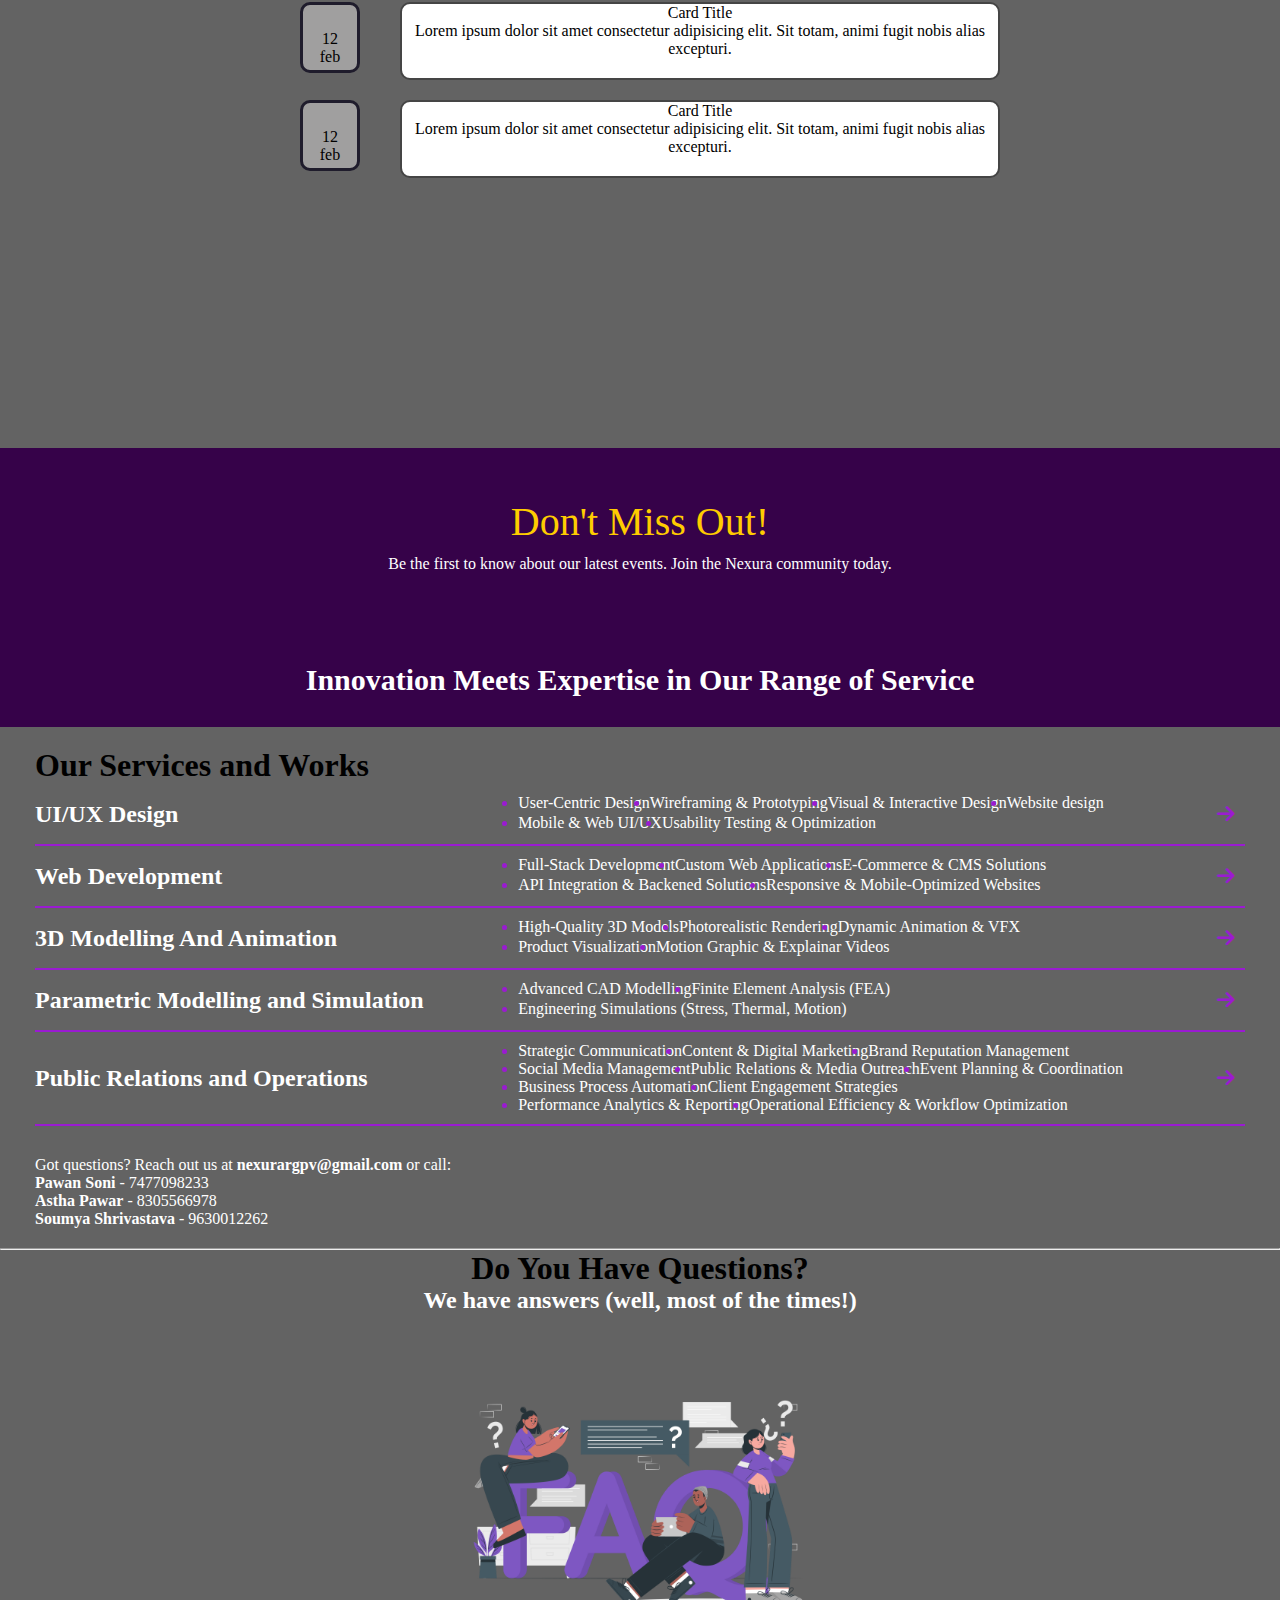
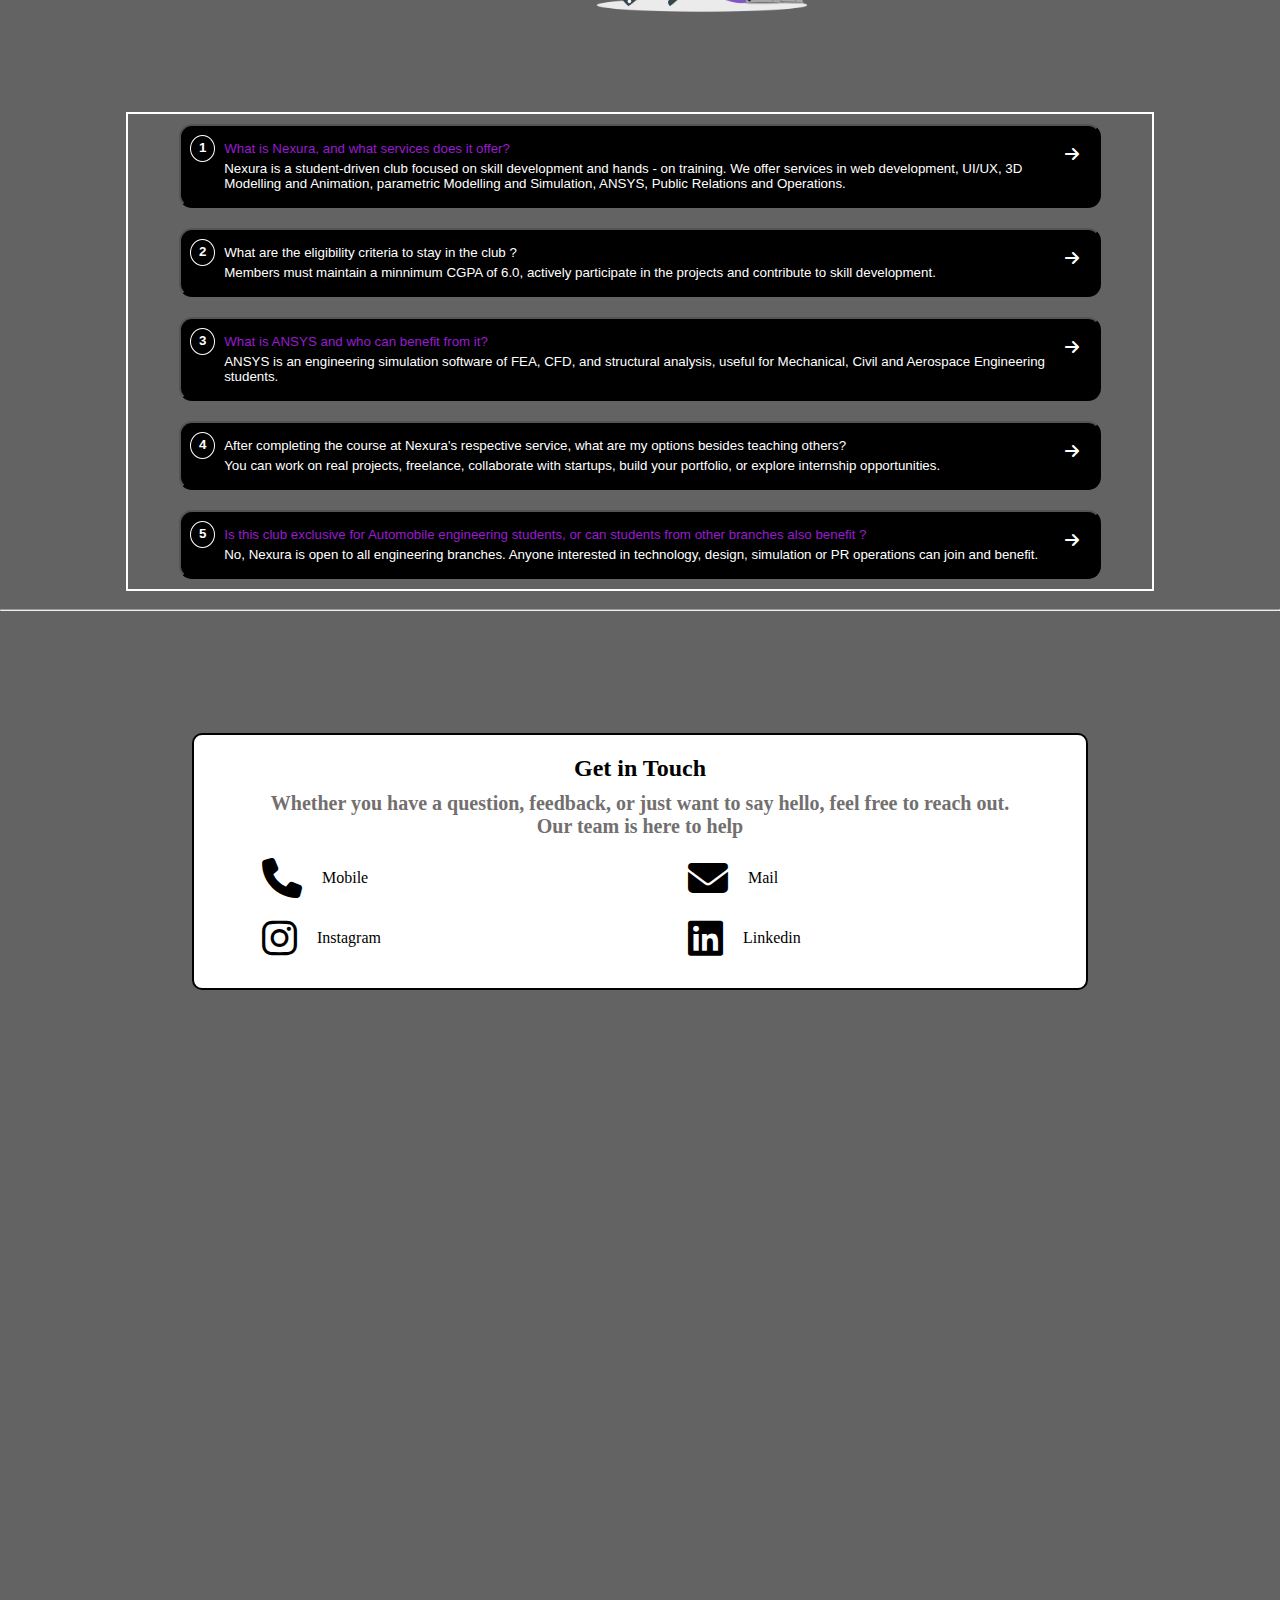
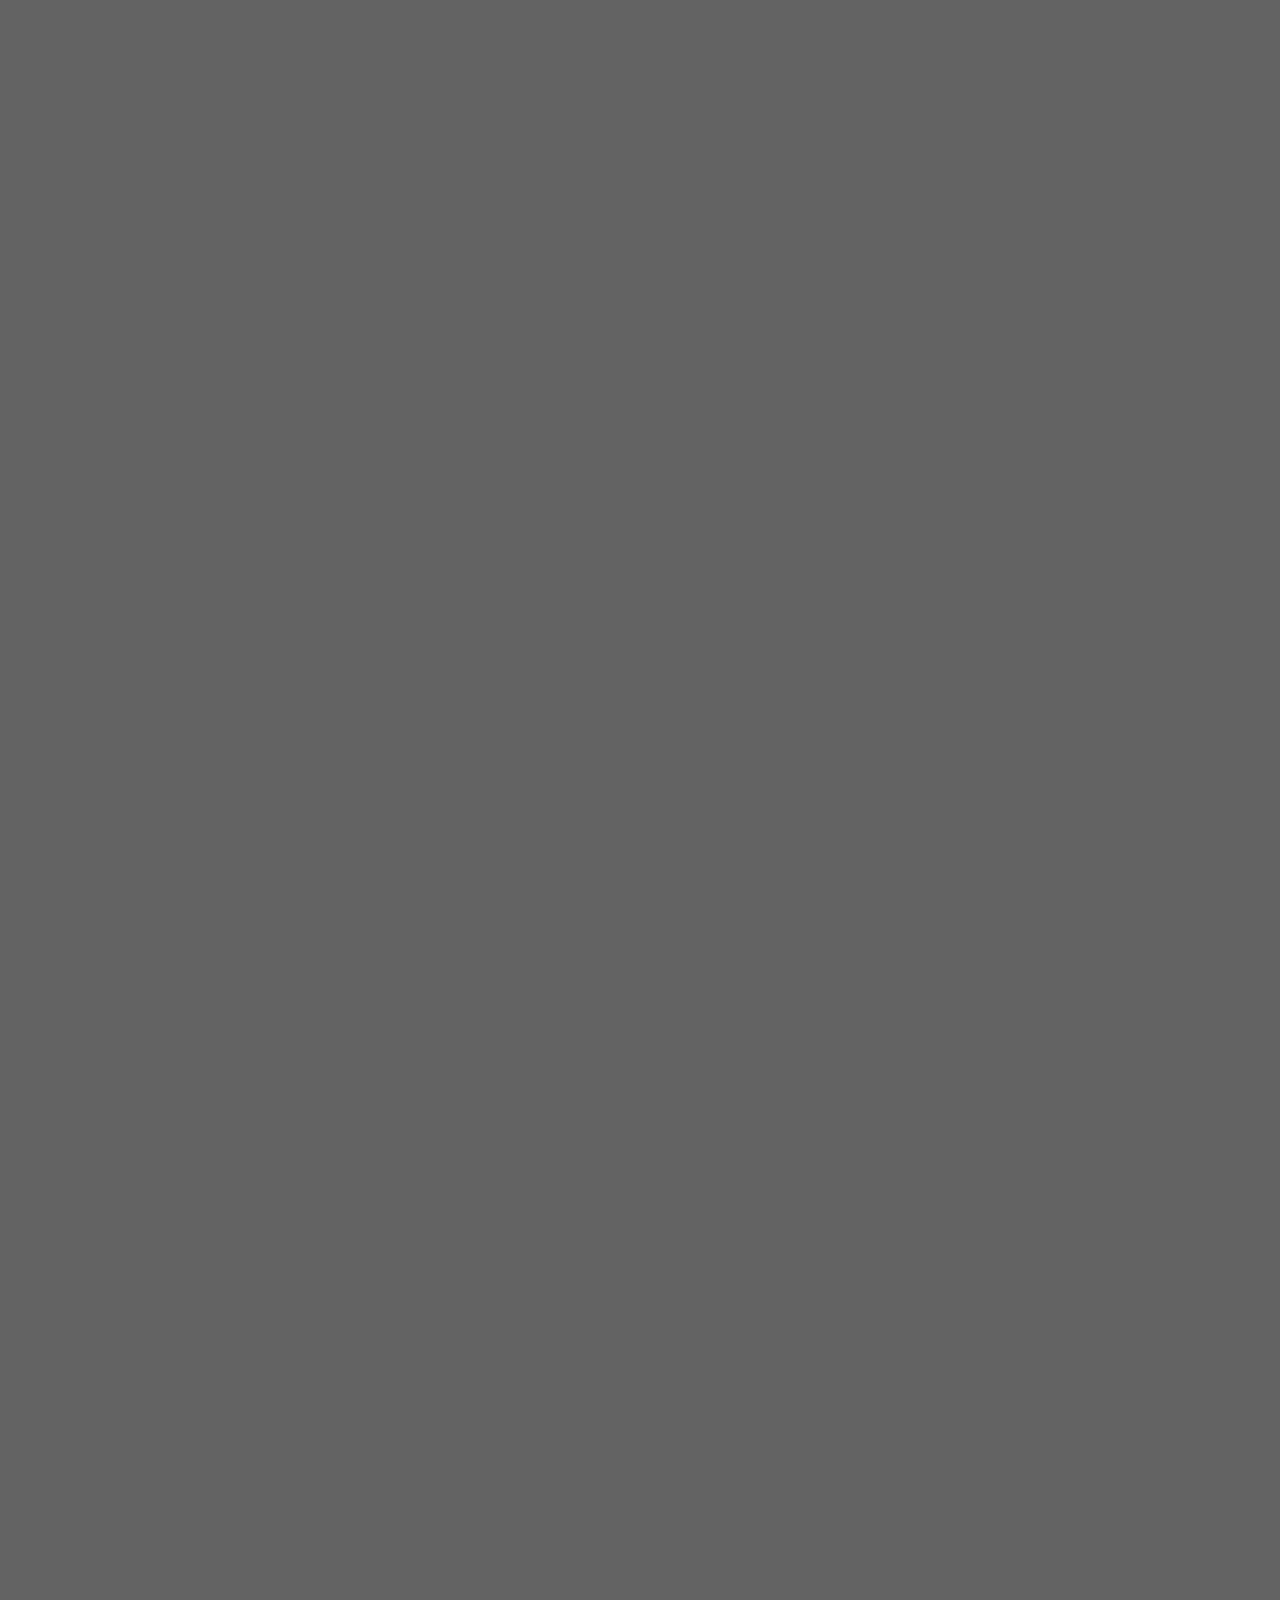
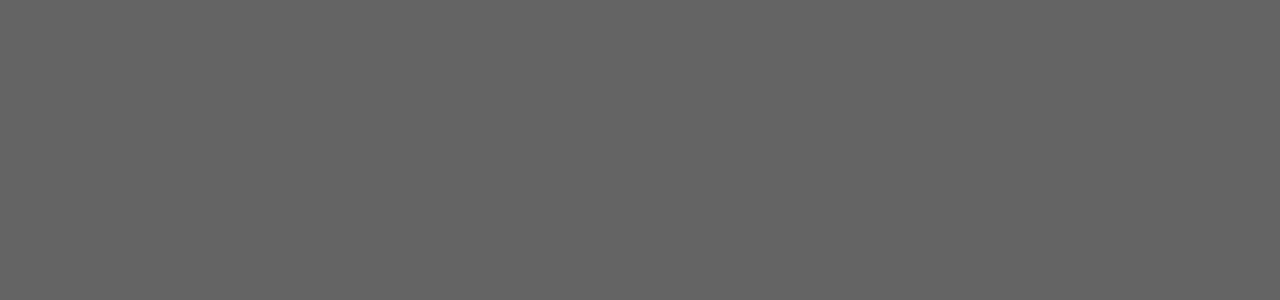
==== commit ae33473d: "main page + nav bar updated" ====
--- a/index.html
+++ b/index.html
@@ -6,19 +6,17 @@
     <title>Nexura</title>
     <link rel="preconnect" href="https://fonts.googleapis.com">
 <link rel="preconnect" href="https://fonts.gstatic.com" crossorigin>
-<link href="https://fonts.googleapis.com/css2?family=Montserrat:ital,wght@0,100..900;1,100..900&family=Mooli&display=swap" rel="stylesheet">
-    <link rel="preconnect" href="https://fonts.googleapis.com">
-<link rel="preconnect" href="https://fonts.gstatic.com" crossorigin>
+<link href="https://fonts.googleapis.com/css2?family=Montserrat:ital,wght@0,100..900;1,100..900&family=Mooli&family=Poppins:ital,wght@0,100;0,200;0,300;0,400;0,500;0,600;0,700;0,800;0,900;1,100;1,200;1,300;1,400;1,500;1,600;1,700;1,800;1,900&display=swap" rel="stylesheet">
 <link href="https://fonts.googleapis.com/css2?family=Mooli&display=swap" rel="stylesheet">
     <link rel="stylesheet" href="style.css">
     <link rel="stylesheet" href="https://cdnjs.cloudflare.com/ajax/libs/font-awesome/6.7.2/css/all.min.css" integrity="sha512-Evv84Mr4kqVGRNSgIGL/F/aIDqQb7xQ2vcrdIwxfjThSH8CSR7PBEakCr51Ck+w+/U6swU2Im1vVX0SVk9ABhg==" crossorigin="anonymous" referrerpolicy="no-referrer" />
 </head>
-<body   class="body">
-    <div class="fixedBG"  style="background-image: url(./assets/png/BG.png); z-index: -5; margin: 0; padding: 0;position: fixed; min-width: 100vw;min-height: 100vh; background-size: contain ; background-position: center ;"  >
+<body>
+    <!-- <div class="fixedBG"  style="background-image: url(./assets/png/BG.png); z-index: -5; margin: 0; padding: 0;position: fixed; min-width: 100vw;min-height: 100vh; background-size: contain ; background-position: center ;"  >
         <div class="transperent" style="z-index: -1; background-color: #fff; opacity: 0; width: 100vw;height: 100vh; position:fixed; top: 0; "></div>
-    </div>
+    </div> -->
     <!-- Navigation Bar -->
-    <nav class="NavigationBar">
+    <!-- <nav class="NavigationBar">
         <div class="navLogo">
             <img src="./assets/png/LOGO NEXURA.png" alt="Nexura Logo">
         </div>
@@ -31,7 +29,48 @@
             <a href="#contact" class="navContent">Contact</a>
             <a href="#services" class="navContent">Services</a>
         </div>
-    </nav>
+    </nav> -->
+    <header>
+        <div class="leftnav">
+            <img src="./assets/aryannav/LOGO NEXURA_prev_ui (1).png" alt="" class="logo">
+            <h1 class="h11">NEXURA</h1>
+        </div>
+        <div class="off-screen-menu">
+          <ul>
+              <li class="hamli"><a href="#" class="svg"><img src="./assets/aryannav/home_app_logo_24dp_E8EAED_FILL0_wght400_GRAD0_opsz24.png" alt=""></a><a href="#" id="home">Home</a></li>
+              <li class="hamlj"><a href="#" class="svg"><img src="./assets/aryannav/contacts_product_24dp_E8EAED_FILL0_wght400_GRAD0_opsz24.png" alt=""></a><a href="./about.html" id="about">About</a></li>
+              <li class="hamlk"><a href="#" class="svg"><img src="./assets/aryannav/folder_open_24dp_E8EAED_FILL0_wght400_GRAD0_opsz24.png" alt=""></a><a href="#">Events</a></li>
+              <li class="hamll"><a href="#" class="svg"><img src="./assets/aryannav/phone_in_talk_24dp_E8EAED_FILL0_wght400_GRAD0_opsz24.png" alt=""></a><a href="#">Projects</a></li>
+              <li class="hamlm"><a href="#" class="svg"><img src="./assets/aryannav/phone_in_talk_24dp_E8EAED_FILL0_wght400_GRAD0_opsz24.png" alt=""></a><a href="#">Team</a></li>
+              <li class="hamln"><a href="#" class="svg"><img src="./assets/aryannav/phone_in_talk_24dp_E8EAED_FILL0_wght400_GRAD0_opsz24.png" alt=""></a><a href="#">Contact</a></li>
+              <li class="hamlo"><a href="#" class="svg"><img src="./assets/aryannav/phone_in_talk_24dp_E8EAED_FILL0_wght400_GRAD0_opsz24.png" alt=""></a><a href="#">Services</a></li>
+          </ul>
+        </div>
+        <h1 class="cen h11">NEXURA</h1>
+        
+        <nav class="algnav">
+        
+          <div class="ham-menu">
+              <span></span>
+              <span></span>
+              <span></span>
+          </div>
+        </nav>
+        
+        <script src="./script.js"></script>
+        
+        <nav class="meraNav">
+            <ul class="meraUl">
+                <li class="meraLi"><a href="#" class="al activ">HOME</a></li>
+                <li class="meraLi"><a href="./about.html" class="al">ABOUT</a></li>
+                <li class="meraLi"><a href="#" class="al">EVENTS</a></li>
+                <li class="meraLi"><a href="#" class="al">PROJECTS</a></li>
+                <li class="meraLi"><a href="#" class="al">TEAM</a></li>
+                <li class="meraLi"><a href="#" class="al">CONTACT</a></li>
+                <li class="meraLi"><a href="#" class="al">SERVICES</a></li>
+             </ul>
+            </nav>
+        </header> 
 
     <section class="main">
         <div class="MainkaLogo">
--- a/style.css
+++ b/style.css
@@ -1,63 +1,644 @@
-
+body{
+    background-image: url('./assets/jpg/BG.png'); 
+    background-repeat: no-repeat;
+    background-attachment: fixed;
+    background-size: 100% 100%;
+}
+body::after{
+  content: '';
+  position: absolute;
+  top: 0;
+  left: 0;
+  width: 100%;
+  height: 1100vh;
+  background: rgba(0, 0, 0, 0.611);
+  z-index: -1;
+}
 /* Navbar Styling */
-.NavigationBar {
-    display: flex;
-    justify-content: space-between;
-    align-items: center;
-    box-shadow: 0 4px 10px rgba(0, 0, 0, 0.2);
-    padding-right: 20px;
-}
-
-/* Logo Styling */
-.navLogo img {
-    width: 80px; /* Adjust logo size */
-    height: auto;
+.meraNav{
+  
+    display: flex;
+   
+    align-items:center;
+    font-size:1.2EM;
+  margin:auto 10px; 
+  
+  font-family: "Poppins", sans-serif;
+  font-weight: 700;
+  font-style: normal;
+    /* margin-top: -73px; */
+    
+ }
+ @keyframes inin{
+    0%{
+      opacity: 0%;
+     right: -20px;
+    }
+    100%{
+      opacity: 100%;
+     right: 0px;
+    }
+  }
+  
+@keyframes entry{
+    0%{
+      opacity: 0%;
+      left: -40px;
+    }
+    100%{
+      opacity: 100%;
+      left:0px;
+    }
+  }
+  
+ .meraUl{
+    background: rgba(255, 255, 255, 0.2);
+border-radius: 16px;
+box-shadow: 0 4px 30px rgba(0, 0, 0, 0.1);
+backdrop-filter: blur(5px);
+-webkit-backdrop-filter: blur(5px);
+border: 1px solid rgba(255, 255, 255, 0.3);
+   position: relative;
+  animation: inin 1s 1;
+    border-radius: 50px;
+    
+  transition: inin 1s ease-in-out;
+    display:flex;
+    /* position: sticky;
+    top: 0; */
+
+  }
+
+  
+  
+ .meraLi{
+    height: fit-content;
+    list-style:none;
+    margin: auto 10px;
+    padding: 10px 8px;
+    transition:0.5s;
+    transition: all 0.5s ease-in-out;
+   display: inline-flex;
+  }
+
+ .al:hover{ 
+   
+    padding: 1px 15px;
+    border-radius: 50px;
+    color: white;
+    background-color: rgba(184, 178, 184, 0.403);
+
+  }
+  
+.al{
+  
+    text-decoration: none;
+    color:#f7f5ff;
+    transition: all 0.1s ease-in-out;
+}
+header {
+  width: 100%;
+  align-items: center;
+  /* position: fixed; */
+  top: 0;
+  display: flex;
+  justify-content: space-between;
+  right: 0;
+  z-index: 999;
+  padding: 0px 20px 0px 20px;
+}
+.leftnav{
+ display: flex;
+ align-items: center;
+ 
+margin: 10px 10px;
+}
+.logo{
+  position: relative;
+  height: 110px;
+  width: 100px;
+  filter: drop-shadow(10px 10px 4px rgba(129, 29, 129, 0.592));
+  transition: all 1s ease-in-out;
+  animation: entry 1s 1;
+  transition: entry 1s ease-in-out;
+}
+.h11{
+    position: relative;
+     font-family: "Rubik Mono One", serif;
+     font-weight: 800px;
+     font-style: normal;
+      margin-left: 12px;
+   
+     /* margin-top: 10px; */
+     color: #fff;
+     background: linear-gradient(to right, #9f9f9f 0, #fff 10%, #b1aeae 20%);
+     text-shadow: ;
+     background-position: 0;
+     -webkit-background-clip: text;
+     -webkit-text-fill-color: transparent;
+     animation: shine 3s infinite linear,entry 1s 1;
+     animation-fill-mode: forwards;
+     -webkit-text-size-adjust: none;
+    
+     text-decoration: none;
+     white-space: nowrap;
+   
+    
+     transition: all 1s ease-in-out;
+   }
+   @-moz-keyframes shine {
+    0% {
+      background-position: 0;
+    }
+    60% {
+      background-position: 180px;
+    }
+    100% {
+      background-position: 180px;
+    }
+  }
+  @-webkit-keyframes shine {
+    0% {
+      background-position: 0;
+    }
+    60% {
+      background-position: 180px;
+    }
+    100% {
+      background-position: 180px;
+    }
+  }
+  @-o-keyframes shine {
+    0% {
+      background-position: 0;
+    }
+    60% {
+      background-position: 180px;
+    }
+    100% {
+      background-position: 180px;
+    }
+  }
+  @keyframes shine {
+    0% {
+      background-position: 0;
+    }
+    60% {
+      background-position: 180px;
+    }
+    100% {
+      background-position: 180px;
+    }
+  }
+   .svg img{
     margin-top: 5px;
-    /* mix-blend-mode: lighten; */
-}
-
-/* Navigation Links */
-.navKiLinks {
-    display: flex;
-    gap: 50px; /* Proper spacing */
-}
-
-.navContent {
-    text-decoration: none;
-    font-size: 15px;
-    color: white;
-    transition: color 0.3s ease-in-out;
-}
-
-.navContent:hover {
-    color: #DA70D6; /* Highlight color on hover */
-}
+    height: 35px;
+    width: 35px;
+  }
+  
+  .activ{
+    padding: 5px 15px;
+    border-radius: 50px;
+    color: #430b5c;
+    background-color: white;
+  }
+  .activ:hover{
+    padding: 5px 15px;
+    border-radius: 50px;
+    color: #430b5c;
+    background-color: white;
+  }
+  .hamli{
+    display: flex;
+    align-items: center;
+    gap: 0.8rem;
+    
+  }
+  
+  .hamli a{
+    text-decoration: none;
+    color: white;
+  }
+  .hamlj{
+    margin-top: 20px;
+    display: flex;
+    align-items: center;
+    gap: 0.8rem;
+    text-decoration: none;
+  }
+  .hamlj a{
+    text-decoration: none;
+    
+    
+    color: white;
+  }
+  .hamlk{
+    display: flex;
+    align-items: center;
+    margin-top: 20px;
+    gap: 0.8rem;
+    text-decoration: none;
+  }
+  .hamlk a{
+    text-decoration: none;
+    color: white;
+  }
+  .hamll{
+    display: flex;
+    align-items: center;
+    margin-top: 20px;
+    gap: 0.8rem;
+    text-decoration: none;
+  }
+  .hamll a{
+    text-decoration: none;
+    color: white;
+  }
+  .hamlm{
+    display: flex;
+    align-items: center;
+    margin-top: 20px;
+    gap: 0.8rem;
+    text-decoration: none;
+  }
+  .hamlm a{
+    text-decoration: none;
+    color: white;
+  }
+  .hamln{
+    display: flex;
+    align-items: center;
+    margin-top: 20px;
+    gap: 0.8rem;
+    text-decoration: none;
+  }
+  .hamln a{
+    text-decoration: none;
+    color: white;
+  }
+  .hamlo{
+    display: flex;
+    align-items: center;
+    margin-top: 20px;
+    gap: 0.8rem;
+    text-decoration: none;
+  }
+  .hamlo a{
+    text-decoration: none;
+    color: white;
+  }
+  
+  .hamli.active{
+    animation: hamicon 0.45s 1;
+  }
+  .hamlj.active{
+    animation: hamicon 0.46s 1;
+  }
+  .hamlk.active{
+    animation: hamicon 0.47s 1;
+  }
+  .hamll.active{
+    animation: hamicon 0.48s 1;
+  }
+  .hamlm.active{
+    animation: hamicon 0.48s 1;
+  }
+  .hamln.active{
+    animation: hamicon 0.48s 1;
+  }
+  .hamlo.active{
+    animation: hamicon 0.48s 1;
+  }
+  
+  
+  @keyframes hamicon {
+    0% {
+        transform: translate(400px);
+        opacity: 0%;
+    }
+  
+    100% {
+        opacity: 100%;
+    }
+  }
+  
+  
+  a:hover {
+    color:#9d4ac4;
+  }
+  
+  /* off-screen-menu */
+  .off-screen-menu {
+    z-index: 2;
+    color: white;
+    background-color: rgb(34 37 49 / 94%);
+    height: 105vh;
+    width: 105vw;
+    max-width: 450px;
+    position: fixed;
+    top: -4px;
+    right: -450px;
+    display: flex;
+    flex-direction: column;
+    align-items: center;
+    justify-content: center;
+    text-align: left;
+    font-size: 2rem;
+    transition: .3s ease;
+  }
+  
+  .off-screen-menu.active {
+    right: -10px;
+    animation: navslidein 0.3s 1;
+  }
+  .algnav {
+    /* left: 290px;
+    position: relative; */
+    border-radius: 20px;
+    padding: 5px 10px;
+    margin-right: 15px;
+    margin-top: auto;
+    margin-bottom: auto;
+    display: none;
+    /* background-color: rgba(34, 37, 49, 0); */
+  }
+  
+  
+  /* ham menu */
+  .ham-menu {
+    display: none;
+    height: 50px;
+    width: 40px;
+    margin-left: auto;
+    position: relative;
+  
+  }
+  
+  .ham-menu span {
+  z-index: 2;
+    height: 5px;
+    width: 100%;
+    background-color: #bab2b2;
+    border-radius: 25px;
+    position: absolute;
+    left: 50%;
+    top: 50%;
+    transform: translate(-50%, -50%);
+    transition: .3s ease;
+  }
+  
+  .ham-menu span:nth-child(1) {
+    top: 25%;
+  }
+  
+  .ham-menu span:nth-child(3) {
+    top: 75%;
+  }
+  
+  .ham-menu.active span {
+    background-color: white;
+  }
+  
+  .ham-menu.active span:nth-child(1) {
+    top: 50%;
+    transform: translate(-50%, -50%) rotate(45deg);
+  }
+  
+  .ham-menu.active span:nth-child(2) {
+    opacity: 0;
+  }
+  
+  .ham-menu.active span:nth-child(3) {
+    top: 50%;
+    transform: translate(-50%, -50%) rotate(-45deg);
+  }
+  .cen{
+    display: none;
+    font-size: 9.3vw;
+    animation: shine infinite linear;
+    
+  }
+  @media(max-width: 1250px){
+
+    .leftnav{
+      display: none;
+    }
+    .meraNav{
+      transition: all 0.2s ease-in-out;
+      margin: 27px auto;
+    }
+    
+  }
+  @media(max-width: 320px){
+  .ham-menu{
+    height: 40px;
+    width: 30px;
+   
+  }
+  .algnav{
+    margin-right: 0px;
+  }
+   
+    
+  }
+  @media(max-width: 376px){
+  .ham-menu{
+    height: 40px;
+    width: 30px;
+   
+  }
+  .algnav{
+    margin-right: 0px;
+  }
+   }
+  @media(max-width: 426px){
+  .ham-menu{
+    height: 40px;
+    width: 30px;
+   
+  }
+  .algnav{
+    margin-right: 0px;
+  }
+   }
+  
+  
+  @media(max-width :845px){
+  
+  .algnav{
+    display: flex;
+  }
+   
+   .cen{
+    display: flex;
+  margin: auto;
+  animation: shine infinite linear;
+  position: relative;
+  font-family: "Rubik Mono One", serif;
+  font-weight: 800px;
+  font-style: normal;
+   /* margin-left: 12px; */
+  
+  /* margin-top: 10px; */
+  color: #fff;
+  background: linear-gradient(to right, #9f9f9f 0, #fff 10%, #b1aeae 20%);
+  text-shadow: ;
+  background-position: 0;
+  -webkit-background-clip: text;
+  -webkit-text-fill-color: transparent;
+  animation: shine 3s infinite linear,entry 1s 1;
+  animation-fill-mode: forwards;
+  -webkit-text-size-adjust: none;
+  
+  text-decoration: none;
+  white-space: nowrap;
+  
+  
+  transition: all 1s ease-in-out;
+   }
+   .meraNav{
+    display: none;}
+  .ham-menu{
+    display: block;
+  }
+  header{
+    position: fixed;  
+    display: flex;
+  
+      width: 100vw;
+    top: 0px;
+  background: rgba(255, 255, 255, 0.2);
+  
+  box-shadow: 0 4px 30px rgba(0, 0, 0, 0.1);
+  backdrop-filter: blur(5px);
+  -webkit-backdrop-filter: blur(5px);
+  border: 1px solid rgba(255, 255, 255, 0.3);
+  
+    }}
+    /* From Uiverse.io by gharsh11032000 */ 
+.animated-button {
+    position: relative;
+    display: flex;
+    align-items: center;
+    gap: 4px;
+    padding: 16px 36px;
+    border: 4px solid;
+    border-color: transparent;
+    font-size: 16px;
+    background-color: inherit;
+    border-radius: 100px;
+    font-weight: 600;
+    color: #430b5c;
+    box-shadow: 0 0 0 2px #430b5c;
+    cursor: pointer;
+    overflow: hidden;
+    transition: all 0.6s cubic-bezier(0.23, 1, 0.32, 1);
+    animation: comeup 1.2s 1;
+    transition: comeup 1.2s ease-in-out;
+  }
+  
+  .animated-button svg {
+    position: absolute;
+    width: 24px;
+    fill: #430b5c;
+    /* z-index: 9; */
+    transition: all 0.8s cubic-bezier(0.23, 1, 0.32, 1);
+  }
+  
+  .animated-button .arr-1 {
+    right: 16px;
+  }
+  
+  .animated-button .arr-2 {
+    left: -25%;
+  }
+  
+  .animated-button .circle {
+    position: absolute;
+    top: 50%;
+    left: 50%;
+    transform: translate(-50%, -50%);
+    width: 20px;
+    height: 20px;
+    background-color: #430b5c;
+    border-radius: 50%;
+    opacity: 0;
+    transition: all 0.8s cubic-bezier(0.23, 1, 0.32, 1);
+  }
+  
+  .animated-button .text {
+    position: relative;
+    z-index: 1;
+    transform: translateX(-12px);
+    transition: all 0.8s cubic-bezier(0.23, 1, 0.32, 1);
+  }
+  
+  .animated-button:hover {
+    box-shadow: 0 0 0 12px transparent;
+    color: white;
+    border-radius: 12px;
+  }
+  
+  .animated-button:hover .arr-1 {
+    right: -25%;
+  }
+  
+  .animated-button:hover .arr-2 {
+    left: 16px;
+  }
+  
+  .animated-button:hover .text {
+    transform: translateX(12px);
+  }
+  
+  .animated-button:hover svg {
+    fill: white;
+    z-index: 1;
+  }
+  
+  .animated-button:active {
+    scale: 0.95;
+    box-shadow: 0 0 0 4px #430b5c;
+  }
+  
+  .animated-button:hover .circle {
+    width: 220px;
+    height: 220px;
+    opacity: 1;
+  }
+  .clicked{
+    right: -450px;
+    animation: navslide 4s 1;
+    transition: navslide 4s ease-out;
+ }
 /* Main Section Styling */
 .main {
     display: flex;
     align-items: center;
     justify-content: space-between;
-    padding: 120px 80px;
+    padding: 100px 50px;
+    gap: 30px;
 }
 
 /* Logo Styling */
 .MainkaLogo img {
-    width: 400px;
-    height: 400px;
+    width: 580px;
+    height: 350px;
     animation: fadeIn 1.5s ease-in-out;
     
 }
 
 /* Text Content */
 .main-text {
-    max-width: 600px;
+    max-width: 710px;
     text-align: left;
 }
 
 .main-text h1 {
+    margin-bottom: 20px;
     font-family: "Montserrat", sans-serif;
     text-align: center;
-    font-size: 2.5em;
+    font-size: 3vw;
     font-weight: bold;
     color: white;
     animation: slideIn 1.2s ease-in-out;
@@ -65,7 +646,7 @@
 
 .main-text p {
     font-family: "Mooli", sans-serif;
-    font-size: 1.2rem;
+    font-size: 1.2vw;
     color: white;
     line-height: 1.6;
     /* font-style: italic; */
@@ -524,13 +1105,13 @@
     align-items:self-end;
 }
 
-img{
+/* img{
     width: 320px;
     height: 300px;
     margin-left: 40px;
     margin-top: 30px;
     border-radius: 20px;
-}
+} */
 .team-text1{
     background-color: #d14dcd;
     padding-bottom: 10px;
@@ -548,7 +1129,7 @@
     margin: 20px 35px;
 }
 
-h1{
+.h1{
     padding: 20px 0;
     color: #7e15ab;
     text-align: center;
@@ -581,7 +1162,7 @@
     flex-wrap: wrap;
     width: 50%;
 }
-li{
+.li{
     padding: 5px;
     min-width: 180px;
     font-size: 14px;
